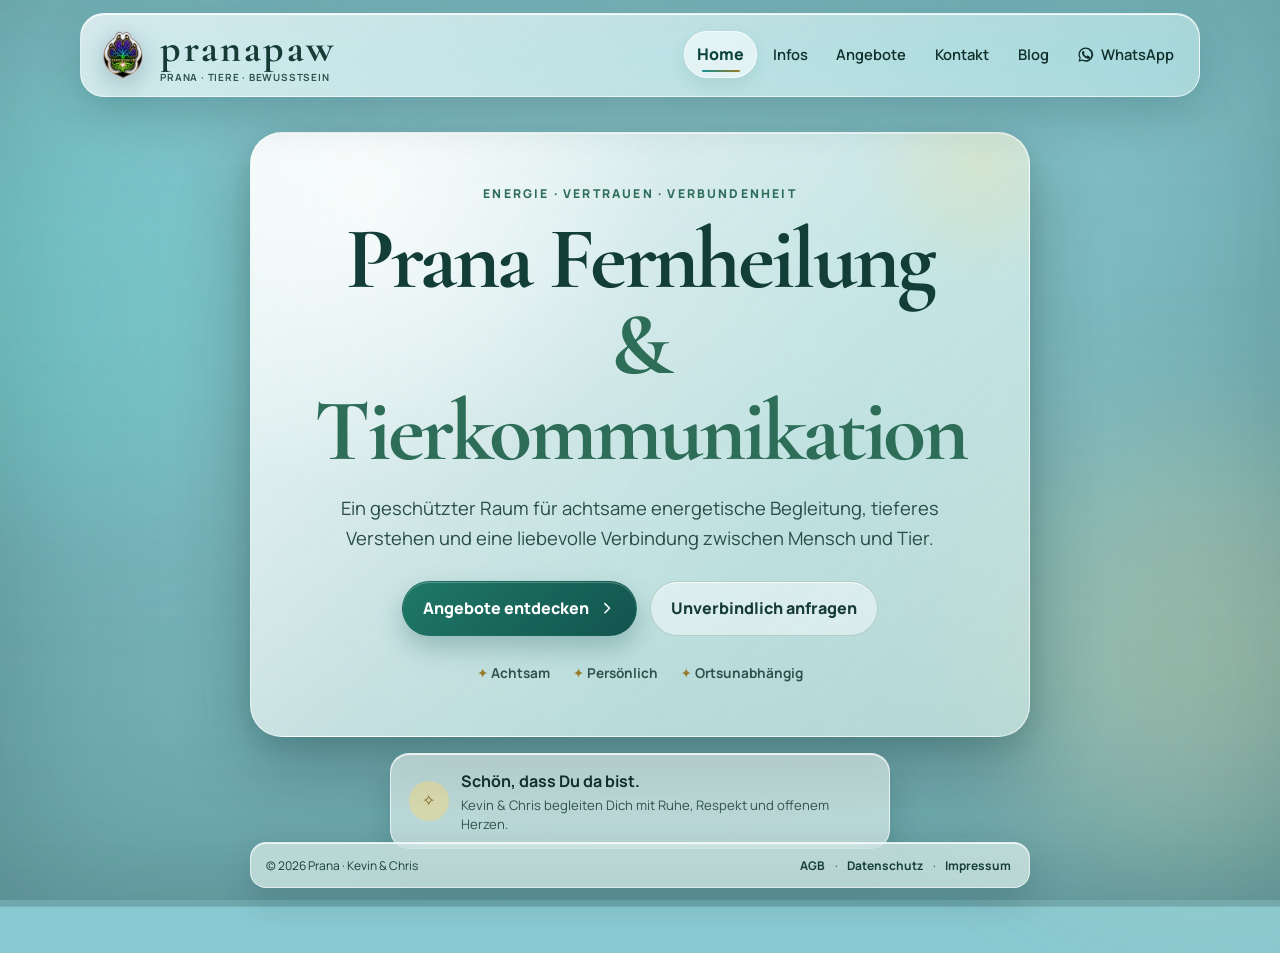
==== index.html @ f537876b "Initial commit" ====
<!doctype html>
<html lang="de">
<head>
  <meta charset="utf-8">
  <meta name="viewport" content="width=device-width, initial-scale=1, viewport-fit=cover">
  <meta name="theme-color" content="#173c35">
  <meta name="color-scheme" content="light">
  <meta name="description" content="Prana Fernheilung und Tierkommunikation – achtsame, persönliche Begleitung für Mensch und Tier. Informationen, Angebote und Kontakt auf einen Blick.">
  <meta name="keywords" content="Prana, Fernheilung, Tierkommunikation, Energiearbeit, alternative Heilmethoden, energetische Begleitung, Podcast, Meditation, Mantren, Tagesimpulse">
  <meta name="author" content="Kevin & Chris">
  <meta name="robots" content="index,follow,max-image-preview:large">
  <meta property="og:type" content="website">
  <meta property="og:locale" content="de_DE">
  <meta property="og:title" content="Prana Fernheilung & Tierkommunikation">
  <meta property="og:description" content="Achtsame energetische Begleitung für Mensch und Tier.">
  <meta property="og:image" content="hintergrundbild.png">
  <meta property="og:image:alt" content="Naturparadies mit Wasserfall, Vögeln und Haustieren">
  <meta name="twitter:card" content="summary_large_image">
  <title>pranapaw | Prana Fernheilung & Tierkommunikation</title>

  <link rel="preload" href="hintergrundbild.png" as="image" type="image/png">
  <link rel="preload" href="pranapawlogon.png" as="image" type="image/png">
  <link rel="icon" href="favicon.svg" type="image/svg+xml">
  <link rel="stylesheet" href="styles.css?v=11.1.3">
  <script type="application/ld+json">
  {
    "@context": "https://schema.org",
    "@type": "ProfessionalService",
    "name": "pranapaw",
    "description": "Achtsame energetische Begleitung und Tierkommunikation.",
    "founder": [
      {"@type": "Person", "name": "Kevin"},
      {"@type": "Person", "name": "Chris"}
    ],
    "areaServed": "DE",
    "availableLanguage": "de",
    "image": "hintergrundbild.png"
  }
  </script>
  <script type="application/ld+json">
  {
    "@context": "https://schema.org",
    "@graph": [
      {
        "@type": "BlogPosting",
        "headline": "Pranaheilung vs. Schulmedizin",
        "datePublished": "2026-07-21",
        "author": {"@type": "Person", "name": "Kevin Maus"},
        "publisher": {"@type": "Organization", "name": "pranapaw"},
        "description": "Ein verantwortungsvoller Vergleich zwischen energetischer Begleitung und Schulmedizin."
      },
      {
        "@type": "BlogPosting",
        "headline": "Die Geschichte der Lotusblüte",
        "datePublished": "2026-07-21",
        "author": {"@type": "Person", "name": "Kevin Maus"},
        "publisher": {"@type": "Organization", "name": "pranapaw"},
        "description": "Ein Tagesimpuls über Wachstum, Klarheit und die Symbolik der Lotusblüte."
      }
    ]
  }
  </script>
</head>

<body>
  <a class="skip-link" href="#main-content">Direkt zum Inhalt</a>

  <div class="site-background" aria-hidden="true"></div>
  <div class="ambient ambient--one" aria-hidden="true"></div>
  <div class="ambient ambient--two" aria-hidden="true"></div>
  <div class="page-vignette" aria-hidden="true"></div>

  <header class="site-header" id="site-header">
    <nav class="glass-nav" aria-label="Hauptnavigation">
      <a class="brand" href="#home" data-nav-target="home" aria-label="Zur Startseite von pranapaw">
        <span class="brand__mark brand__mark--logo" aria-hidden="true">
          <img src="pranapawlogon.png" alt="" width="512" height="512" decoding="async" fetchpriority="high">
        </span>
        <span class="brand__text">
          <strong>pranapaw</strong>
          <small>Prana · Tiere · Bewusstsein</small>
        </span>
      </a>

      <button class="menu-toggle" type="button" aria-label="Menü öffnen" aria-controls="primary-menu" aria-expanded="false">
        <span></span>
        <span></span>
        <span></span>
      </button>

      <div class="nav-links" id="primary-menu">
        <button class="nav-link is-active" type="button" data-section="home" aria-current="page">Home</button>
        <button class="nav-link" type="button" data-section="infos">Infos</button>
        <button class="nav-link" type="button" data-section="angebote">Angebote</button>
        <button class="nav-link" type="button" data-section="kontakt">Kontakt</button>
        <button class="nav-link" type="button" data-section="blog">Blog</button>
        <button class="nav-link nav-link--whatsapp" type="button" data-section="whatsapp">
          <svg viewBox="0 0 24 24" aria-hidden="true">
            <path d="M12 2a9.8 9.8 0 0 0-8.5 14.8L2 22l5.4-1.4A10 10 0 1 0 12 2Zm0 17.9a8 8 0 0 1-4.1-1.1l-.3-.2-3.2.9.9-3.1-.2-.3A8 8 0 1 1 12 19.9Zm4.4-6c-.2-.1-1.4-.7-1.6-.8-.2-.1-.4-.1-.6.1-.2.2-.6.8-.8.9-.1.2-.3.2-.5.1-1.4-.7-2.4-1.4-3.3-3-.2-.3 0-.5.1-.6l.4-.5c.1-.2.2-.3.3-.5.1-.2 0-.4 0-.5l-.7-1.7c-.2-.4-.4-.4-.6-.4h-.5c-.2 0-.5.1-.7.3-.2.3-1 1-1 2.4 0 1.4 1 2.8 1.2 3 .1.2 2 3.1 4.9 4.3 1.8.8 2.5.8 3.4.7.5-.1 1.4-.6 1.6-1.1.2-.6.2-1 .2-1.1-.1-.2-.2-.2-.4-.3Z"/>
          </svg>
          WhatsApp
        </button>
      </div>
    </nav>
  </header>

  <main class="stage" id="main-content" tabindex="-1">
    <section class="view is-active" id="home" data-view aria-labelledby="home-title">
      <article class="glass-card glass-card--hero">
        <p class="eyebrow">Energie · Vertrauen · Verbundenheit</p>
        <h1 id="home-title">Prana Fernheilung<br><span>& Tierkommunikation</span></h1>
        <p class="lead">
          Ein geschützter Raum für achtsame energetische Begleitung,
          tieferes Verstehen und eine liebevolle Verbindung zwischen Mensch und Tier.
        </p>
        <div class="hero-actions">
          <button class="button button--primary" type="button" data-section-link="angebote">
            Angebote entdecken
            <svg viewBox="0 0 24 24" aria-hidden="true"><path d="m9 18 6-6-6-6"/></svg>
          </button>
          <button class="button button--ghost" type="button" data-section-link="kontakt">Unverbindlich anfragen</button>
        </div>
        <div class="trust-row" aria-label="Unsere Werte">
          <span><i aria-hidden="true">✦</i> Achtsam</span>
          <span><i aria-hidden="true">✦</i> Persönlich</span>
          <span><i aria-hidden="true">✦</i> Ortsunabhängig</span>
        </div>
      </article>
<aside class="floating-note" aria-label="Willkommensgruß">
        <span class="floating-note__icon" aria-hidden="true">✧</span>
        <div>
          <strong>Schön, dass Du da bist.</strong>
          <p>Kevin & Chris begleiten Dich mit Ruhe, Respekt und offenem Herzen.</p>
        </div>
      </aside>
    </section>

    <section class="view" id="infos" data-view aria-labelledby="infos-title" hidden>
      <article class="glass-card glass-card--wide">
        <p class="eyebrow">Wissen · Erfahrung · Vertrauen</p>
        <h2 id="infos-title">Prana, Fernheilung & Tierkommunikation verständlich erklärt.</h2>
        <p class="section-intro">
          Hier findest Du die wichtigsten Grundlagen unserer Arbeit. Jeder Bereich öffnet einen eigenen
          Detailtext, damit Du Dich in Ruhe informieren kannst.
        </p>

        <div class="info-accordion" data-accordion>
          <article class="info-panel is-open">
            <button class="info-panel__trigger" type="button" aria-expanded="true">
              <span>
                <small>01</small>
                <strong>Was ist Pranaenergie?</strong>
              </span>
              <span class="info-panel__plus" aria-hidden="true">+</span>
            </button>
            <div class="info-panel__content">
              <p>
                Prana ist ein traditioneller Begriff für die feinstoffliche Lebensenergie, die in vielen
                spirituellen und energetischen Lehren als verbindende Kraft des Lebens beschrieben wird.
                Sie wird mit Vitalität, innerer Balance, Bewusstsein und Regeneration in Verbindung gebracht.
              </p>
              <p>
                In unserer Arbeit verstehen wir Prana als achtsamen Fokus auf das energetische Wohlbefinden.
                Dabei geht es nicht um Druck oder starre Vorstellungen, sondern um Wahrnehmung, Ausgleich,
                Ruhe und die Stärkung eigener Ressourcen.
              </p>
            </div>
          </article>

          <article class="info-panel">
            <button class="info-panel__trigger" type="button" aria-expanded="false">
              <span>
                <small>02</small>
                <strong>Wie funktioniert Fernheilung?</strong>
              </span>
              <span class="info-panel__plus" aria-hidden="true">+</span>
            </button>
            <div class="info-panel__content" hidden>
              <p>
                Fernheilung beschreibt eine energetische Begleitung, bei der kein gemeinsamer Ort nötig ist.
                Nach einem Vorgespräch richten wir die Aufmerksamkeit auf das vereinbarte Anliegen und arbeiten
                mit Intention, Wahrnehmung, Visualisierung und energetischen Impulsen.
              </p>
              <p>
                Der Ablauf ist ruhig und transparent: Anliegen klären, Termin vereinbaren, energetische Sitzung
                durchführen und anschließend Rückmeldung geben. Die Erfahrung ist individuell und kann als
                entspannend, klärend oder stärkend wahrgenommen werden.
              </p>
            </div>
          </article>

          <article class="info-panel">
            <button class="info-panel__trigger" type="button" aria-expanded="false">
              <span>
                <small>03</small>
                <strong>Was versteht man unter Tierkommunikation?</strong>
              </span>
              <span class="info-panel__plus" aria-hidden="true">+</span>
            </button>
            <div class="info-panel__content" hidden>
              <p>
                Tierkommunikation ist ein intuitiver, achtsamer Zugang zur Wahrnehmung eines Tieres. Im Mittelpunkt
                stehen mögliche Gefühle, Bedürfnisse, Bilder, Stimmungen oder Botschaften, die in einem konzentrierten
                inneren Dialog empfangen und anschließend verständlich zusammengefasst werden.
              </p>
              <p>
                Sie kann dabei helfen, Situationen aus einer neuen Perspektive zu betrachten, ersetzt jedoch niemals
                tierärztliche Diagnostik, Training oder verhaltensmedizinische Unterstützung.
              </p>
            </div>
          </article>

          <article class="info-panel">
            <button class="info-panel__trigger" type="button" aria-expanded="false">
              <span>
                <small>04</small>
                <strong>Wer ist Kevin & Chris?</strong>
              </span>
              <span class="info-panel__plus" aria-hidden="true">+</span>
            </button>
            <div class="info-panel__content info-panel__content--portrait" hidden>

              <figure class="couple-portrait couple-portrait--info">
                <div class="couple-portrait__energy" aria-hidden="true"></div>
                <img
                  src="kevin-chris-pranapaw.png"
                  alt="Kevin und Chris, das Team hinter pranapaw"
                  width="724"
                  height="543"
                  loading="lazy"
                  decoding="async"
                >
                <figcaption>
                  <strong>Kevin &amp; Chris</strong>
                  <span>Gemeinsam hinter pranapaw.</span>
                </figcaption>
              </figure>
              <div class="info-panel__bio">
              <p>
                Kevin und Chris verbinden ihre Erfahrungen in energetischer Arbeit, intuitiver Wahrnehmung,
                Tierkommunikation und persönlicher Begleitung. Im Vordergrund stehen Respekt, Ehrlichkeit,
                Achtsamkeit und ein verantwortungsvoller Umgang mit sensiblen Themen.
              </p>
              <p>
                Jede Begleitung wird individuell abgestimmt. Wir hören zu, stellen klare Fragen und schaffen einen
                ruhigen Rahmen, in dem Mensch und Tier gleichermaßen gesehen werden.
              </p>
              </div>
            </div>
          </article>
        </div>

        <div class="notice">
          <strong>Wichtiger Hinweis:</strong>
          Unsere Leistungen ersetzen keine ärztliche, tierärztliche, psychotherapeutische oder heilpraktische Diagnose und Behandlung.
        </div>
      </article>
    </section>

    <section class="view" id="angebote" data-view aria-labelledby="angebote-title" hidden>
      <article class="glass-card glass-card--wide">
        <p class="eyebrow">Unsere Angebote</p>
        <h2 id="angebote-title">Energetische Begleitung, abgestimmt auf Dich und Dein Tier.</h2>
        <p class="section-intro">
          Unsere Leistungen können einzeln oder individuell kombiniert werden. Umfang und Ablauf stimmen wir
          vorab persönlich mit Dir ab.
        </p>

        <div class="services-grid">
          <article class="service-card service-card--large">
            <div class="service-card__symbol" aria-hidden="true">✦</div>
            <div>
              <span class="tag">Prana</span>
              <h3>Prana Fernheilung</h3>
              <p>Energetische Unterstützung für Ausgleich, Schutz, Reinigung und Orientierung.</p>
              <ul>
                <li>Schutzschild</li>
                <li>Chakrenausgleich</li>
                <li>Auraausgleich</li>
                <li>Clearing</li>
                <li>Universelle Beratung</li>
              </ul>
            </div>
            <button type="button" class="text-link" data-section-link="kontakt">Individuell anfragen <span>→</span></button>
          </article>

          <article class="service-card">
            <div class="service-card__symbol" aria-hidden="true">◇</div>
            <div>
              <span class="tag">Tier & Seele</span>
              <h3>Tierkommunikation & Channeln</h3>
              <p>Intuitive Wahrnehmung von Stimmungen, Bedürfnissen, Botschaften und energetischen Zusammenhängen.</p>
            </div>
            <button type="button" class="text-link" data-section-link="kontakt">Gespräch anfragen <span>→</span></button>
          </article>

          <article class="service-card">
            <div class="service-card__symbol" aria-hidden="true">☼</div>
            <div>
              <span class="tag">Einweihungen</span>
              <h3>Energie-Einweihungen</h3>
              <p>Individuell begleitete Einweihungen und vertiefende Energiearbeit.</p>
              <ul>
                <li>Reiki</li>
                <li>Prana</li>
                <li>Living Water</li>
                <li>weitere Systeme nach Absprache</li>
              </ul>
            </div>
            <button type="button" class="text-link" data-section-link="kontakt">Mehr erfahren <span>→</span></button>
          </article>

          <article class="service-card">
            <div class="service-card__symbol" aria-hidden="true">◌</div>
            <div>
              <span class="tag">Individuell</span>
              <h3>Kundenangepasste Meditationen</h3>
              <p>Persönlich entwickelte Meditationen für ein bestimmtes Thema, Ziel oder einen Lebensabschnitt.</p>
            </div>
            <button type="button" class="text-link" data-section-link="kontakt">Meditation anfragen <span>→</span></button>
          </article>

          <article class="service-card">
            <div class="service-card__symbol" aria-hidden="true">☾</div>
            <div>
              <span class="tag">Innere Reisen</span>
              <h3>Traumreisen</h3>
              <p>Geführte imaginative Reisen für Entspannung, innere Bilder, Ressourcen und neue Perspektiven.</p>
            </div>
            <button type="button" class="text-link" data-section-link="kontakt">Traumreise anfragen <span>→</span></button>
          </article>

          <article class="service-card">
            <div class="service-card__symbol" aria-hidden="true">ॐ</div>
            <div>
              <span class="tag">Klang & Fokus</span>
              <h3>Mantren</h3>
              <p>Persönlich abgestimmte Mantren für Konzentration, Ausrichtung, Ruhe und tägliche Praxis.</p>
            </div>
            <button type="button" class="text-link" data-section-link="kontakt">Mantra anfragen <span>→</span></button>
          </article>
        </div>
      </article>
    </section>

    <section class="view" id="kontakt" data-view aria-labelledby="kontakt-title" hidden>
      <article class="glass-card glass-card--contact">
        <div class="contact-copy">
          <p class="eyebrow">Persönlich für Dich da</p>
          <h2 id="kontakt-title">Erzähl uns, was Dich bewegt.</h2>
          <p>
            Sende uns eine unverbindliche Nachricht. Wir melden uns persönlich und besprechen in Ruhe,
            welcher nächste Schritt passend sein könnte.
          </p>
          <div class="contact-facts">
            <span><strong>Antwortzeit</strong> meist innerhalb von 48 Stunden</span>
            <span><strong>Begleitung</strong> ortsunabhängig im deutschsprachigen Raum</span>
          </div>
        </div>

        <form class="contact-form" id="contact-form" novalidate>
          <div class="field-row">
            <label class="field">
              <span>Name</span>
              <input type="text" name="name" autocomplete="name" minlength="2" required>
              <small>Bitte gib Deinen Namen ein.</small>
            </label>
            <label class="field">
              <span>E-Mail</span>
              <input type="email" name="email" autocomplete="email" required>
              <small>Bitte gib eine gültige E-Mail-Adresse ein.</small>
            </label>
          </div>

          <label class="field">
            <span>Worum geht es?</span>
            <select name="topic" required>
              <option value="">Bitte auswählen</option>
              <option>Prana Fernheilung</option>
              <option>Tierkommunikation</option>
              <option>Kombinierte Begleitung</option>
              <option>Allgemeine Frage</option>
            </select>
            <small>Bitte wähle ein Thema aus.</small>
          </label>

          <label class="field">
            <span>Deine Nachricht</span>
            <textarea name="message" rows="5" minlength="10" required></textarea>
            <small>Bitte schreibe mindestens 10 Zeichen.</small>
          </label>

          <label class="consent">
            <input type="checkbox" name="privacy" required>
            <span>Ich habe die <a href="#datenschutz" data-legal="datenschutz">Datenschutzhinweise</a> gelesen und stimme der Verarbeitung meiner Angaben zur Kontaktaufnahme zu.</span>
          </label>

          <button class="button button--primary button--full" type="submit">Nachricht vorbereiten</button>
          <p class="form-status" id="form-status" role="status" aria-live="polite"></p>
        </form>
      </article>
    </section>


    <section class="view" id="blog" data-view aria-labelledby="blog-title" hidden>
      <article class="glass-card glass-card--wide blog-shell">
        
        <!-- 1. HERO-BEREICH -->
        <div class="blog-hero">
          <div class="blog-hero__content">
            <span class="eyebrow eyebrow--hero">pranapaw Blog</span>
            <h2 id="blog-title" class="blog-hero__title">Impulse & Wissen für Mensch, Tier und Seele</h2>
            <p class="section-intro blog-hero__intro">
              Entdecke zeitlose Gedanken, Meditationen und fachliche Begleitung rund um feinstoffliche Energiearbeit, Tierkommunikation und einen bewussten Lebensweg.
            </p>
            <div class="trust-row trust-row--blog" aria-label="Unsere Formate">
              <span>🌿 Impulse</span>
              <span>🎙️ Podcasts</span>
              <span>🙏 Stille</span>
              <span>📖 Weisheiten</span>
            </div>
          </div>
        </div>

        <!-- 2. IMPULS DES TAGES (INTERAKTIV) -->
        <section class="blog-section blog-section--impuls" aria-labelledby="impuls-heading">
          <h3 id="impuls-heading" class="blog-section__title">🌿 Impuls des Tages</h3>
          <div class="blog-tabs" role="tablist" aria-label="Tagesimpulse">
            <button class="tab-trigger is-active" role="tab" aria-selected="true" aria-controls="panel-impuls" id="tab-impuls">🌿 Tagesimpuls</button>
            <button class="tab-trigger" role="tab" aria-selected="false" aria-controls="panel-zitat" id="tab-zitat">❤️ Zitat</button>
            <button class="tab-trigger" role="tab" aria-selected="false" aria-controls="panel-meditation" id="tab-meditation">🙏 Meditation</button>
            <button class="tab-trigger" role="tab" aria-selected="false" aria-controls="panel-gedanke" id="tab-gedanke">📖 Gedanke</button>
          </div>
          
          <div class="blog-tab-content">
            <div class="tab-panel is-active" id="panel-impuls" role="tabpanel" aria-labelledby="tab-impuls">
              <div class="lotus-visual" aria-hidden="true">❀</div>
              <h4>Die Sprache des Herzens</h4>
              <p>Tiere kommunizieren über Frequenzen und Gefühle. Wenn wir uns bewusst in Dankbarkeit ausrichten, weitet sich unser Herz-Chakra und schenkt dem Tier ein Gefühl von tiefer Ruhe und Geborgenheit.</p>
              <button class="text-link" type="button" data-blog-open="tagesimpuls-herzsprache">Impuls vollständig lesen <span>→</span></button>
            </div>
            <div class="tab-panel" id="panel-zitat" role="tabpanel" aria-labelledby="tab-zitat" hidden>
              <div class="quote-visual" aria-hidden="true">“</div>
              <h4>Zitat des Tages: Im Hier & Jetzt</h4>
              <blockquote class="blog-blockquote">
                "Tiere leben in einer ständigen, lautlosen Dankbarkeit für den gegenwärtigen Moment. Von ihnen können wir lernen, was es wirklich bedeutet, im Hier und Jetzt zu sein."
              </blockquote>
              <p class="quote-comment">Ein Hund freut sich über das Einfache: deine Nähe, ein kurzes Aufmerksam-Sein. Sie sind unsere geduldigsten Lehrmeister der Achtsamkeit.</p>
              <button class="text-link" type="button" data-blog-open="zitat-lehrer">Gedanken zum Zitat lesen <span>→</span></button>
            </div>
            <div class="tab-panel" id="panel-meditation" role="tabpanel" aria-labelledby="tab-meditation" hidden>
              <div class="meditation-visual" aria-hidden="true">🧘</div>
              <h4>Herz-Übung: Die goldene Herzbrücke</h4>
              <p>Setze dich ruhig hin, lege eine Hand auf dein Tier und visualisiere ein goldenes Band des Dankes, das eure Herzen verbindet. Eine 3-Minuten-Übung für energetische Kohärenz.</p>
              <button class="text-link" type="button" data-blog-open="meditation-herzbruecke">Übungsanleitung öffnen <span>→</span></button>
            </div>
            <div class="tab-panel" id="panel-gedanke" role="tabpanel" aria-labelledby="tab-gedanke" hidden>
              <div class="thought-visual" aria-hidden="true">🍃</div>
              <h4>Persönlicher Gedanke: Kleine Alltags-Wunder</h4>
              <p>Das Schnurren einer Katze auf deiner Brust oder das sanfte Anschmiegen deines Hundes – die wahren Wunder sind oft winzig, aber tragen uns durch stürmische Zeiten. Was war dein Moment heute?</p>
              <button class="text-link" type="button" data-blog-open="gedanke-schnurren">Gedanken lesen <span>→</span></button>
            </div>
          </div>
        </section>

        <!-- 3. NEUESTE PODCASTFOLGE -->
        <section class="blog-section" aria-labelledby="podcast-heading">
          <h3 id="podcast-heading" class="blog-section__title">🎙️ Neueste Podcastfolge</h3>
          <article class="blog-card blog-card--podcast-featured">
            <div class="blog-card__meta">
              <span class="tag tag--podcast">Folge 3 · Podcast</span>
              <time datetime="2026-07-21">21. Juli 2026</time>
            </div>
            <h3>Dankbarkeit als heilsame Frequenz für Tiere</h3>
            <p>
              Warum Dankbarkeit ein machtvolles Werkzeug für deine energetische Gesundheit ist, wie sie dein Energiefeld beeinflusst und wie du sie gemeinsam mit deinen Tieren kultivieren kannst.
            </p>
            <audio class="podcast-player" controls preload="metadata">
              <source src="podcast-dankbarkeit.mp3" type="audio/mpeg">
              Dein Browser unterstützt die Audiowiedergabe nicht.
            </audio>
            <div class="blog-card__footer">
              <span>Podcast · ca. 7 Minuten</span>
              <button class="text-link" type="button" data-blog-open="dankbarkeit">Begleittext lesen <span>→</span></button>
            </div>
          </article>
        </section>

        <!-- 4. NEUESTER HAUPTARTIKEL -->
        <section class="blog-section" aria-labelledby="article-heading">
          <h3 id="article-heading" class="blog-section__title">📖 Neuester Hauptartikel</h3>
          <article class="blog-card blog-card--featured-article">
            <div class="blog-card__meta">
              <span class="tag tag--article">Hauptartikel · Fachbeitrag</span>
              <time datetime="2026-07-21">21. Juli 2026</time>
            </div>
            <h3>Aspirin, Hausmittel oder Heilpflanzen? Auf der Suche nach der goldenen Mitte</h3>
            <p>
              Die langjährigen Begleiter wie Ibuprofen und Co. bringen Beipackzettel voller Risiken mit sich. Auf der anderen Seite lockt die Naturheilkunde. Wie finden wir die goldene Mitte im Dschungel der Ratschläge?
            </p>
            <div class="blog-card__footer">
              <span>Evergreen Content · 4 Min. Lesezeit</span>
              <button class="text-link" type="button" data-blog-open="goldene-mitte">Fachartikel vollständig lesen <span>→</span></button>
            </div>
          </article>
        </section>

        <!-- 5. THEMENÜBERSICHT -->
        <section class="blog-section" aria-labelledby="topics-heading">
          <h3 id="topics-heading" class="blog-section__title">🔍 Themenübersicht</h3>
          <p class="blog-section__intro">Stöbere gezielt in unseren verschiedenen inhaltlichen Themenschwerpunkten.</p>
          <div class="topic-grid">
            <button class="topic-pill" type="button" data-blog-open="topic-prana">
              <span class="topic-pill__icon">✨</span>
              <strong>Pranaheilung</strong>
              <small>Energiearbeit & Begleitung</small>
            </button>
            <button class="topic-pill" type="button" data-blog-open="topic-tier">
              <span class="topic-pill__icon">🐾</span>
              <strong>Tierkommunikation</strong>
              <small>Verbindung & Empathie</small>
            </button>
            <button class="topic-pill" type="button" data-blog-open="topic-glaube">
              <span class="topic-pill__icon">❤️</span>
              <strong>Glaube & Vertrauen</strong>
              <small>Spiritualität & Weg</small>
            </button>
            <button class="topic-pill" type="button" data-blog-open="topic-natur">
              <span class="topic-pill__icon">🍃</span>
              <strong>Natur & Rhythmen</strong>
              <small>Klarheit & Naturkraft</small>
            </button>
            <button class="topic-pill" type="button" data-blog-open="topic-meditation">
              <span class="topic-pill__icon">🧘</span>
              <strong>Meditation & Stille</strong>
              <small>Achtsamkeit & Ruhe</small>
            </button>
          </div>
        </section>

        <!-- 6. BELIEBTESTE BEITRÄGE -->
        <section class="blog-section" aria-labelledby="popular-heading">
          <h3 id="popular-heading" class="blog-section__title">❤️ Beliebteste Beiträge</h3>
          <div class="blog-grid blog-grid--popular">
            <article class="blog-card">
              <div class="blog-card__meta">
                <span class="tag">Tierkommunikation</span>
                <span class="read-time">4 Min. Lesezeit</span>
              </div>
              <h4>Tierkommunikation einfach erklärt</h4>
              <p>Wie Tiere über Gefühle und Bilder kommunizieren und wie wir lernen können, diese feinen Botschaften achtsam zu empfangen.</p>
              <button class="text-link" type="button" data-blog-open="tierkommunikation-erklaert">Artikel lesen <span>→</span></button>
            </article>

            <article class="blog-card">
              <div class="blog-card__meta">
                <span class="tag">Lebensweg</span>
                <span class="read-time">5 Min. Lesezeit</span>
              </div>
              <h4>Liebe als Weg des Lebens — Mit Ängsten umgehen</h4>
              <p>Wie Liebe uns hilft, Ängste im Alltag und in Krisen anzunehmen und sie sanft in Zuversicht und Vertrauen zu wandeln.</p>
              <button class="text-link" type="button" data-blog-open="liebe-lebensweg">Artikel lesen <span>→</span></button>
            </article>

            <article class="blog-card">
              <div class="blog-card__meta">
                <span class="tag">Praxis</span>
                <span class="read-time">3 Min. Lesezeit</span>
              </div>
              <h4>Erdungsübungen für Mensch und Tier</h4>
              <p>Praktische Übungen, um die energetische Erdung im Alltag zu stärken und gemeinsam mit deinem Tier Ruhe zu finden.</p>
              <button class="text-link" type="button" data-blog-open="erdung">Artikel lesen <span>→</span></button>
            </article>
          </div>
        </section>

        <!-- 7. MEDITATIONSBIBLIOTHEK -->
        <section class="blog-section" aria-labelledby="meditation-heading">
          <h3 id="meditation-heading" class="blog-section__title">🧘 Meditationsbibliothek</h3>
          <p class="blog-section__intro">Kleine geführte Übungen und Stillephasen für deinen energetischen Ausgleich im Alltag.</p>
          <div class="coming-soon-box">
            <span class="coming-soon-badge">Coming Soon!</span>
            <p>Freue dich auf eine Auswahl geführter Atem- und Herzmeditationen für Mensch und Tier, die in Kürze hier zum direkten Anhören bereitstehen.</p>
          </div>
          <!-- Global mini player for library -->
          <div class="meditation-player-bar" style="display: none;">
            <span class="player-bar__title">Wiedergabe...</span>
            <audio class="player-bar__audio" controls></audio>
          </div>
        </section>

        <!-- 8. PODCAST-ARCHIV -->
        <section class="blog-section" aria-labelledby="archive-heading">
          <h3 id="archive-heading" class="blog-section__title">📻 Podcast-Archiv</h3>
          <div class="podcast-archive-grid">
            <div class="archive-card">
              <div class="archive-card__meta">Folge 4</div>
              <h4>Auf der Suche nach der goldenen Mitte</h4>
              <p>Über die Balance zwischen allopathischen Medikamenten, Phytotherapie und der Weisheit von Hausmitteln im Alltag.</p>
              <button class="text-link" type="button" data-blog-open="goldene-mitte">Folge & Begleittext öffnen <span>→</span></button>
            </div>
            <div class="archive-card">
              <div class="archive-card__meta">Folge 2</div>
              <h4>Ursache und Wirkung — Die universellen Gesetze</h4>
              <p>Wie energetische Ursachen unser körperliches und emotionales Befinden beeinflussen und wie wir darauf einwirken können.</p>
              <button class="text-link" type="button" data-blog-open="podcast-ursache">Folge & Begleittext öffnen <span>→</span></button>
            </div>
            <div class="archive-card">
              <div class="archive-card__meta">Folge 1</div>
              <h4>Echte Heilenergie oder nur der Placeboeffekt?</h4>
              <p>Ein ehrlicher und tiefer Blick auf das Zusammenspiel von Geist, Glauben und messbarer energetischer Wirkung.</p>
              <button class="text-link" type="button" data-blog-open="podcast-placebo">Folge & Begleittext öffnen <span>→</span></button>
            </div>
          </div>
        </section>

        <!-- 9. NEWSLETTER -->
        <section class="blog-section blog-section--newsletter" aria-labelledby="newsletter-heading">
          <div class="newsletter-card">
            <div class="newsletter-card__content">
              <h3 id="newsletter-heading">💌 Keine neuen Impulse verpassen</h3>
              <p>Abonniere unseren kostenfreien Newsletter und erhalte regelmäßig inspirierende Tagesimpulse, Podcast-Ankündigungen und exklusive Gedanken direkt in dein Postfach.</p>
              <form class="newsletter-form" id="newsletter-blog-form">
                <div class="form-group-row">
                  <input type="text" placeholder="Dein Vorname" aria-label="Vorname" required>
                  <input type="email" placeholder="Deine E-Mail-Adresse" aria-label="E-Mail-Adresse" required>
                </div>
                <div class="form-privacy">
                  <input type="checkbox" id="newsletter-blog-check" required>
                  <label for="newsletter-blog-check">Ich stimme zu, dass pranapaw mir E-Mails sendet. Abmeldung ist jederzeit möglich. <a href="#datenschutz" onclick="event.preventDefault(); document.getElementById('legal-dialog').querySelector('#legal-title').textContent = 'Datenschutzerklärung'; document.getElementById('legal-dialog').querySelector('#legal-content').innerHTML = 'Hier stünde die Datenschutzerklärung...'; if (typeof document.getElementById('legal-dialog').showModal === 'function') { document.getElementById('legal-dialog').showModal(); } else { document.getElementById('legal-dialog').setAttribute('open', ''); }">Datenschutzerklärung</a>.</label>
                </div>
                <button class="button button--primary" type="submit">Jetzt kostenfrei abonnieren</button>
              </form>
            </div>
          </div>
        </section>

        <!-- 10. SOCIAL-MEDIA-LINKS -->
        <section class="blog-section" aria-labelledby="social-heading">
          <div class="blog-heading blog-heading--social-footer">
            <h4 class="social-footer-title" id="social-heading">Folge uns auf Social Media:</h4>
            <div class="social-publish" aria-label="pranapaw auf Social Media">
              <svg class="svg-defs" aria-hidden="true" style="position: absolute; width: 0; height: 0; overflow: hidden;">
                <defs>
                  <linearGradient id="facebook3d" x1="0%" y1="0%" x2="100%" y2="100%">
                    <stop offset="0%" stop-color="#18acfe" />
                    <stop offset="100%" stop-color="#1877f2" />
                  </linearGradient>
                  <linearGradient id="instagram3d" x1="0%" y1="0%" x2="100%" y2="100%">
                    <stop offset="0%" stop-color="#ffd600" />
                    <stop offset="50%" stop-color="#ff0169" />
                    <stop offset="100%" stop-color="#7a2bdb" />
                  </linearGradient>
                  <linearGradient id="tiktok3d" x1="0%" y1="0%" x2="100%" y2="100%">
                    <stop offset="0%" stop-color="#333333" />
                    <stop offset="100%" stop-color="#010101" />
                  </linearGradient>
                  <linearGradient id="youtube3d" x1="0%" y1="0%" x2="100%" y2="100%">
                    <stop offset="0%" stop-color="#ff4a4a" />
                    <stop offset="100%" stop-color="#ff0000" />
                  </linearGradient>
                </defs>
              </svg>
              <a class="social-icon social-icon--facebook" href="https://www.facebook.com/" target="_blank" rel="noopener noreferrer" aria-label="pranapaw auf Facebook">
                <span class="social-icon__glow" aria-hidden="true"></span>
                <svg viewBox="0 0 64 64" aria-hidden="true"><rect x="7" y="7" width="50" height="50" rx="15" fill="url(#facebook3d)"/><path d="M36.8 53V34.5h6.3l.9-7.2h-7.2v-4.6c0-2.1.6-3.5 3.6-3.5h3.8v-6.4c-.7-.1-2.9-.3-5.6-.3-5.5 0-9.3 3.4-9.3 9.6v5.2H23v7.2h6.3V53h7.5Z" fill="#fff"/></svg>
              </a>
              <a class="social-icon social-icon--instagram" href="https://www.instagram.com/" target="_blank" rel="noopener noreferrer" aria-label="pranapaw auf Instagram">
                <span class="social-icon__glow" aria-hidden="true"></span>
                <svg viewBox="0 0 64 64" aria-hidden="true"><rect x="7" y="7" width="50" height="50" rx="16" fill="url(#instagram3d)"/><rect x="18" y="18" width="28" height="28" rx="9" fill="none" stroke="#fff" stroke-width="4"/><circle cx="32" cy="32" r="7" fill="none" stroke="#fff" stroke-width="4"/><circle cx="42.5" cy="21.5" r="2.6" fill="#fff"/></svg>
              </a>
              <a class="social-icon social-icon--tiktok" href="https://www.tiktok.com/" target="_blank" rel="noopener noreferrer" aria-label="pranapaw auf TikTok">
                <span class="social-icon__glow" aria-hidden="true"></span>
                <svg viewBox="0 0 64 64" aria-hidden="true"><rect x="7" y="7" width="50" height="50" rx="15" fill="url(#tiktok3d)"/><path d="M37.5 17.2c1.2 5.2 4.2 8.3 9.4 9.1v7.2c-3.4.1-6.4-.9-9.2-2.9v12.7c0 7.8-8.5 12.5-15 8.5-7-4.3-5.7-15.1 2.1-18 1.8-.7 3.7-.8 5.6-.4v7.4c-3.8-1.2-6.7 1.6-5.8 4.4.7 2.2 3.4 3.1 5.2 1.7 1-.8 1.4-1.8 1.4-3.2V17.2h6.3Z" fill="#25f4ee" transform="translate(-2 1)"/><path d="M39.5 16.2c1.2 5.2 4.2 8.3 9.4 9.1v7.2c-3.4.1-6.4-.9-9.2-2.9v12.7c0 7.8-8.5 12.5-15 8.5-7-4.3-5.7-15.1 2.1-18 1.8-.7 3.7-.8 5.6-.4v7.4c-3.8-1.2-6.7 1.6-5.8 4.4.7 2.2 3.4 3.1 5.2 1.7 1-.8 1.4-1.8 1.4-3.2V16.2h6.3Z" fill="#fe2c55" transform="translate(2 -1)"/><path d="M38.5 16.7c1.2 5.2 4.2 8.3 9.4 9.1v7.2c-3.4.1-6.4-.9-9.2-2.9v12.7c0 7.8-8.5 12.5-15 8.5-7-4.3-5.7-15.1 2.1-18 1.8-.7 3.7-.8 5.6-.4v7.4c-3.8-1.2-6.7 1.6-5.8 4.4.7 2.2 3.4 3.1 5.2 1.7 1-.8 1.4-1.8 1.4-3.2V16.7h6.3Z" fill="#fff"/></svg>
              </a>
              <a class="social-icon social-icon--youtube" href="https://www.youtube.com/" target="_blank" rel="noopener noreferrer" aria-label="pranapaw auf YouTube">
                <span class="social-icon__glow" aria-hidden="true"></span>
                <svg viewBox="0 0 64 64" aria-hidden="true"><rect x="6" y="14" width="52" height="36" rx="12" fill="url(#youtube3d)"/><path d="M27 23.5 43 32 27 40.5v-17Z" fill="#fff"/></svg>
              </a>
            </div>
          </div>
        </section>

      </article>
    </section>

    <section class="view" id="whatsapp" data-view aria-labelledby="whatsapp-title" hidden>
      <article class="glass-card glass-card--split">
        <div>
          <p class="eyebrow">Direkter Kontakt</p>
          <h2 id="whatsapp-title">Schreib uns über WhatsApp.</h2>
          <p class="section-intro">
            Für eine kurze Anfrage kannst Du uns bequem eine Nachricht senden.
            Persönliche oder sensible Details besprechen wir anschließend in einem geschützten Rahmen.
          </p>
          <a class="button button--whatsapp" href="https://wa.me/4915117278244?text=Hallo%20Kevin%20und%20Chris%2C%20ich%20interessiere%20mich%20f%C3%BCr%20eure%20Begleitung." target="_blank" rel="noopener noreferrer">
            <svg viewBox="0 0 24 24" aria-hidden="true"><path d="M12 2a9.8 9.8 0 0 0-8.5 14.8L2 22l5.4-1.4A10 10 0 1 0 12 2Zm0 17.9a8 8 0 0 1-4.1-1.1l-.3-.2-3.2.9.9-3.1-.2-.3A8 8 0 1 1 12 19.9Zm4.4-6c-.2-.1-1.4-.7-1.6-.8-.2-.1-.4-.1-.6.1-.2.2-.6.8-.8.9-.1.2-.3.2-.5.1-1.4-.7-2.4-1.4-3.3-3-.2-.3 0-.5.1-.6l.4-.5c.1-.2.2-.3.3-.5.1-.2 0-.4 0-.5l-.7-1.7c-.2-.4-.4-.4-.6-.4h-.5c-.2 0-.5.1-.7.3-.2.3-1 1-1 2.4 0 1.4 1 2.8 1.2 3 .1.2 2 3.1 4.9 4.3 1.8.8 2.5.8 3.4.7.5-.1 1.4-.6 1.6-1.1.2-.6.2-1 .2-1.1-.1-.2-.2-.2-.4-.3Z"/></svg>
            WhatsApp öffnen
          </a>
          <p class="microcopy">WhatsApp: 0151 17278244 · Deutschland</p>
        </div>
        <div class="energy-orb" aria-hidden="true">
          <div class="energy-orb__core">♥</div>
          <span class="orbit orbit--one"></span>
          <span class="orbit orbit--two"></span>
          <span class="orbit orbit--three"></span>
        </div>
      </article>
    </section>
  </main>

  <footer class="site-footer">
    <p>© <span id="year"></span> Prana · Kevin & Chris</p>
    <nav aria-label="Rechtliche Navigation">
      <button type="button" data-legal="agb">AGB</button>
      <span aria-hidden="true">·</span>
      <button type="button" data-legal="datenschutz">Datenschutz</button>
      <span aria-hidden="true">·</span>
      <button type="button" data-legal="impressum">Impressum</button>
    </nav>
  </footer>


  <dialog class="legal-dialog" id="blog-dialog" aria-labelledby="blog-dialog-title">
    <div class="legal-dialog__surface">
      <button class="dialog-close dialog-close--blog" type="button" aria-label="Blogbeitrag schließen">×</button>
      <p class="eyebrow">pranapaw Blog</p>
      <h2 id="blog-dialog-title"></h2>
      <div id="blog-dialog-content"></div>
    </div>
  </dialog>

  <dialog class="legal-dialog" id="legal-dialog" aria-labelledby="legal-title">
    <div class="legal-dialog__surface">
      <button class="dialog-close" type="button" aria-label="Dialog schließen">×</button>
      <p class="eyebrow">Rechtliches</p>
      <h2 id="legal-title"></h2>
      <div id="legal-content"></div>
    </div>
  </dialog>

  <noscript>
    <div class="noscript">Bitte aktiviere JavaScript, damit die Navigation und Inhaltswechsel funktionieren.</div>
  </noscript>

  <script src="script.js?v=11.1.3" defer></script>
</body>
</html>
---- styles.css ----
@import url("https://fonts.googleapis.com/css2?family=Cormorant+Garamond:wght@600;700&family=Manrope:wght@400;500;600;700&display=swap");

:root {
  --ink: #102f2b;
  --ink-soft: #31534c;
  --cream: #fffdf6;
  --gold: #dcc67d;
  --gold-deep: #9a7b2c;
  --aqua: #63d9d1;
  --aqua-deep: #168e91;
  --forest: #173c35;
  --forest-bright: #2e6d58;
  --glass: rgba(246, 255, 249, 0.67);
  --glass-strong: rgba(255, 255, 255, 0.78);
  --glass-border: rgba(255, 255, 255, 0.62);
  --shadow: 0 28px 70px rgba(8, 35, 33, 0.28), 0 8px 24px rgba(10, 62, 56, 0.14);
  --radius-xl: 2rem;
  --radius-lg: 1.35rem;
  --header-height: 5.25rem;
  --ease: cubic-bezier(.2, .8, .2, 1);
}

*,
*::before,
*::after {
  box-sizing: border-box;
}

html {
  min-width: 320px;
  scroll-behavior: smooth;
}

body {
  min-height: 100svh;
  margin: 0;
  overflow-x: hidden;
  color: var(--ink);
  background: #89c9d1;
  font-family: "Manrope", system-ui, -apple-system, BlinkMacSystemFont, "Segoe UI", sans-serif;
  line-height: 1.6;
  -webkit-font-smoothing: antialiased;
  text-rendering: optimizeLegibility;
}

button,
input,
select,
textarea {
  font: inherit;
}

button,
a {
  -webkit-tap-highlight-color: transparent;
}

button {
  color: inherit;
}

a {
  color: inherit;
}

::selection {
  color: #fff;
  background: var(--forest-bright);
}

.site-background {
  position: fixed;
  inset: 0;
  z-index: -5;
  background-image: url("hintergrundbild.png");
  background-position: center;
  background-size: cover;
  transform: scale(1.015);
}

.site-background::after {
  position: absolute;
  inset: 0;
  content: "";
  background:
    linear-gradient(180deg, rgba(21, 66, 72, 0.06), rgba(9, 42, 38, 0.2)),
    radial-gradient(circle at 50% 40%, rgba(255, 255, 255, 0.12), transparent 58%);
}

.page-vignette {
  position: fixed;
  inset: 0;
  z-index: -3;
  pointer-events: none;
  box-shadow: inset 0 0 160px rgba(5, 36, 35, 0.24);
}

.ambient {
  position: fixed;
  z-index: -2;
  width: 26rem;
  aspect-ratio: 1;
  border-radius: 50%;
  opacity: 0.25;
  filter: blur(80px);
  pointer-events: none;
  animation: ambient-float 12s var(--ease) infinite alternate;
}

.ambient--one {
  top: 10%;
  left: -9rem;
  background: #6ce6df;
}

.ambient--two {
  right: -8rem;
  bottom: 5%;
  background: #f8d990;
  animation-delay: -5s;
}

.skip-link {
  position: fixed;
  top: 0.5rem;
  left: 0.5rem;
  z-index: 100;
  padding: 0.7rem 1rem;
  border-radius: 0.7rem;
  color: #fff;
  background: var(--forest);
  transform: translateY(-150%);
  transition: transform 180ms ease;
}

.skip-link:focus {
  transform: translateY(0);
}

.site-header {
  position: fixed;
  top: max(0.8rem, env(safe-area-inset-top));
  right: 0;
  left: 0;
  z-index: 50;
  padding-inline: clamp(0.75rem, 3vw, 2rem);
}

.glass-nav {
  display: flex;
  align-items: center;
  justify-content: space-between;
  width: min(1120px, 100%);
  min-height: var(--header-height);
  margin-inline: auto;
  padding: 0.65rem 0.75rem 0.65rem 1rem;
  border: 1px solid rgba(255, 255, 255, 0.62);
  border-radius: 1.5rem;
  background: linear-gradient(145deg, rgba(255, 255, 255, 0.72), rgba(230, 250, 246, 0.48));
  box-shadow: 0 16px 45px rgba(9, 52, 48, 0.2), inset 0 1px 0 rgba(255, 255, 255, 0.86);
  -webkit-backdrop-filter: blur(22px) saturate(135%);
  backdrop-filter: blur(22px) saturate(135%);
}

.brand {
  display: inline-flex;
  gap: 0.7rem;
  align-items: center;
  color: var(--forest);
  text-decoration: none;
}

.brand__mark {
  display: grid;
  flex: 0 0 auto;
  width: clamp(3.25rem, 4vw, 4rem);
  aspect-ratio: 1;
  place-items: center;
}

.brand__mark--logo {
  position: relative;
  isolation: isolate;
  border-radius: 1rem;
  filter: drop-shadow(0 8px 14px rgba(8, 45, 39, 0.22));
  transition: transform 220ms var(--ease), filter 220ms ease;
}

.brand__mark--logo::before {
  position: absolute;
  inset: 10%;
  z-index: -1;
  border-radius: 50%;
  content: "";
  background: radial-gradient(circle, rgba(117, 233, 213, 0.36), rgba(139, 120, 255, 0.16) 52%, transparent 74%);
  filter: blur(8px);
  opacity: 0.82;
}

.brand__mark--logo img {
  display: block;
  width: 100%;
  height: 100%;
  object-fit: contain;
  object-position: center;
  user-select: none;
  -webkit-user-drag: none;
}

.brand:hover .brand__mark--logo,
.brand:focus-visible .brand__mark--logo {
  transform: translateY(-1px) scale(1.035);
  filter: drop-shadow(0 10px 18px rgba(8, 45, 39, 0.28));
}

.brand__text {
  display: grid;
  line-height: 1.05;
}

.brand__text strong {
  font-family: "Cormorant Garamond", Georgia, serif;
  font-size: 2.5rem;
  letter-spacing: 0.06em;
}

.brand__text small {
  margin-top: 0.2rem;
  color: var(--ink-soft);
  font-size: 0.62rem;
  font-weight: 700;
  letter-spacing: 0.08em;
  text-transform: uppercase;
}

.nav-links {
  display: flex;
  gap: 0.15rem;
  align-items: center;
}

.nav-link {
  position: relative;
  min-height: 2.8rem;
  padding: 0.68rem 0.82rem;
  border: 0;
  border-radius: 999px;
  background: transparent;
  cursor: pointer;
  font-size: 0.92rem;
  font-weight: 600;
  transition:
    color 220ms ease,
    background-color 220ms ease,
    box-shadow 220ms ease,
    transform 220ms var(--ease),
    font-size 220ms var(--ease);
}

.nav-link::after {
  position: absolute;
  right: 24%;
  bottom: 0.38rem;
  left: 24%;
  height: 2px;
  border-radius: 2px;
  content: "";
  background: linear-gradient(90deg, var(--aqua-deep), var(--gold-deep));
  opacity: 0;
  transform: scaleX(0);
  transition: opacity 180ms ease, transform 220ms var(--ease);
}

.nav-link:hover {
  background: rgba(255, 255, 255, 0.4);
  transform: translateY(-1px);
}

.nav-link.is-active {
  color: #0c443d;
  background: rgba(255, 255, 255, 0.58);
  box-shadow: inset 0 0 0 1px rgba(255, 255, 255, 0.62), 0 7px 17px rgba(31, 89, 78, 0.11);
  font-size: 1rem;
  font-weight: 800;
}

.nav-link.is-active::after {
  opacity: 1;
  transform: scaleX(1);
}

.nav-link--whatsapp {
  display: inline-flex;
  gap: 0.4rem;
  align-items: center;
}

.nav-link--whatsapp svg {
  width: 1.08rem;
  fill: currentColor;
}

.menu-toggle {
  display: none;
  width: 3rem;
  height: 3rem;
  padding: 0.75rem;
  border: 1px solid rgba(255, 255, 255, 0.7);
  border-radius: 50%;
  background: rgba(255, 255, 255, 0.46);
  cursor: pointer;
}

.menu-toggle span {
  display: block;
  width: 100%;
  height: 2px;
  margin: 4px 0;
  border-radius: 2px;
  background: var(--forest);
  transition: transform 220ms ease, opacity 180ms ease;
}

.menu-toggle[aria-expanded="true"] span:nth-child(1) {
  transform: translateY(6px) rotate(45deg);
}

.menu-toggle[aria-expanded="true"] span:nth-child(2) {
  opacity: 0;
}

.menu-toggle[aria-expanded="true"] span:nth-child(3) {
  transform: translateY(-6px) rotate(-45deg);
}

.stage {
  position: relative;
  display: grid;
  width: min(1180px, calc(100% - 2rem));
  min-height: 100svh;
  margin-inline: auto;
  padding: calc(var(--header-height) + 3rem) 0 6.5rem;
  place-items: center;
}

.view {
  grid-area: 1 / 1;
  width: 100%;
  opacity: 0;
  pointer-events: none;
  transform: translateY(18px) scale(0.985);
  filter: blur(4px);
  transition:
    opacity 420ms ease,
    transform 520ms var(--ease),
    filter 420ms ease;
}

.view.is-active {
  opacity: 1;
  pointer-events: auto;
  transform: translateY(0) scale(1);
  filter: blur(0);
}

.view.is-leaving {
  opacity: 0;
  transform: translateY(-12px) scale(0.99);
  filter: blur(3px);
}

.glass-card {
  position: relative;
  overflow: hidden;
  width: min(780px, 100%);
  margin-inline: auto;
  padding: clamp(1.55rem, 4vw, 3.5rem);
  border: 1px solid var(--glass-border);
  border-radius: var(--radius-xl);
  background:
    linear-gradient(145deg, rgba(255, 255, 255, 0.78), rgba(230, 248, 241, 0.56)),
    radial-gradient(circle at 15% 10%, rgba(255, 255, 255, 0.72), transparent 35%);
  box-shadow: var(--shadow), inset 0 1px 0 rgba(255, 255, 255, 0.86);
  -webkit-backdrop-filter: blur(24px) saturate(135%);
  backdrop-filter: blur(24px) saturate(135%);
  transform-style: preserve-3d;
}

.glass-card::before,
.glass-card::after {
  position: absolute;
  content: "";
  pointer-events: none;
}

.glass-card::before {
  inset: 0;
  border-radius: inherit;
  background: linear-gradient(120deg, rgba(255, 255, 255, 0.42), transparent 36%, rgba(92, 209, 198, 0.08) 66%, transparent);
}

.glass-card::after {
  top: -6rem;
  right: -5rem;
  width: 16rem;
  aspect-ratio: 1;
  border-radius: 50%;
  background: radial-gradient(circle, rgba(250, 221, 134, 0.24), transparent 68%);
  filter: blur(4px);
}

.glass-card > * {
  position: relative;
  z-index: 1;
}

.glass-card--hero {
  text-align: center;
}

.glass-card--wide {
  width: min(1050px, 100%);
}

.glass-card--contact,
.glass-card--split {
  display: grid;
  width: min(1020px, 100%);
  grid-template-columns: 0.9fr 1.1fr;
  gap: clamp(1.5rem, 5vw, 4rem);
  align-items: center;
}

.eyebrow {
  margin: 0 0 0.75rem;
  color: var(--forest-bright);
  font-size: 0.76rem;
  font-weight: 800;
  letter-spacing: 0.18em;
  text-transform: uppercase;
}

h1,
h2,
h3,
p {
  margin-top: 0;
}

h1,
h2 {
  font-family: "Cormorant Garamond", Georgia, serif;
  font-weight: 700;
  line-height: 0.98;
  text-wrap: balance;
}

h1 {
  margin-bottom: 1.25rem;
  color: #123e37;
  font-size: clamp(2.65rem, 7vw, 5.5rem);
  letter-spacing: -0.035em;
}

h1 span {
  color: var(--forest-bright);
}

h2 {
  margin-bottom: 1.15rem;
  color: #143d37;
  font-size: clamp(2.3rem, 5vw, 4.1rem);
  letter-spacing: -0.025em;
}

h3 {
  margin-bottom: 0.5rem;
  color: #173f38;
  font-size: 1.08rem;
  line-height: 1.3;
}

.lead,
.section-intro {
  color: #294d47;
  font-size: clamp(1rem, 2vw, 1.15rem);
}

.lead {
  max-width: 42rem;
  margin-inline: auto;
  margin-bottom: 1.75rem;
}

.section-intro {
  max-width: 48rem;
  margin-bottom: 1.75rem;
}

.hero-actions {
  display: flex;
  flex-wrap: wrap;
  gap: 0.8rem;
  justify-content: center;
}

.button {
  display: inline-flex;
  min-height: 3.25rem;
  gap: 0.55rem;
  align-items: center;
  justify-content: center;
  padding: 0.85rem 1.25rem;
  border: 1px solid transparent;
  border-radius: 999px;
  cursor: pointer;
  font-weight: 800;
  text-decoration: none;
  transition:
    transform 220ms var(--ease),
    box-shadow 220ms ease,
    background-color 220ms ease;
}

.button:hover {
  transform: translateY(-2px);
}

.button:active {
  transform: translateY(0) scale(0.98);
}

.button svg {
  width: 1.15rem;
  fill: none;
  stroke: currentColor;
  stroke-linecap: round;
  stroke-linejoin: round;
  stroke-width: 2;
}

.button--primary {
  color: #fff;
  background: linear-gradient(135deg, #1f7868, #12544e);
  box-shadow: 0 12px 26px rgba(18, 84, 78, 0.28), inset 0 1px 0 rgba(255, 255, 255, 0.25);
}

.button--primary:hover {
  box-shadow: 0 16px 30px rgba(18, 84, 78, 0.34), inset 0 1px 0 rgba(255, 255, 255, 0.25);
}

.button--ghost {
  border-color: rgba(29, 92, 78, 0.22);
  color: var(--forest);
  background: rgba(255, 255, 255, 0.46);
  box-shadow: inset 0 1px 0 rgba(255, 255, 255, 0.8);
}

.button--whatsapp {
  margin-top: 0.5rem;
  color: #fff;
  background: linear-gradient(135deg, #2dc96f, #178a4b);
  box-shadow: 0 14px 30px rgba(24, 138, 75, 0.24);
}

.button--whatsapp svg {
  fill: currentColor;
  stroke: none;
}

.button--full {
  width: 100%;
  border-radius: 1rem;
}

.trust-row {
  display: flex;
  flex-wrap: wrap;
  gap: 0.7rem 1.4rem;
  justify-content: center;
  margin-top: 1.7rem;
  color: var(--ink-soft);
  font-size: 0.85rem;
  font-weight: 700;
}

.trust-row i {
  color: var(--gold-deep);
  font-style: normal;
}

.floating-note {
  display: flex;
  width: min(500px, calc(100% - 1rem));
  gap: 0.8rem;
  align-items: center;
  margin: 1rem auto 0;
  padding: 0.9rem 1.1rem;
  border: 1px solid rgba(255, 255, 255, 0.64);
  border-radius: 1.2rem;
  background: rgba(243, 254, 249, 0.58);
  box-shadow: 0 16px 34px rgba(9, 49, 45, 0.2), inset 0 1px 0 rgba(255, 255, 255, 0.82);
  -webkit-backdrop-filter: blur(17px);
  backdrop-filter: blur(17px);
  animation: note-float 5s var(--ease) infinite alternate;
}

.floating-note__icon {
  display: grid;
  flex: 0 0 auto;
  width: 2.5rem;
  aspect-ratio: 1;
  place-items: center;
  border-radius: 50%;
  color: #7b641c;
  background: rgba(243, 213, 122, 0.46);
}

.floating-note p {
  margin: 0.12rem 0 0;
  color: var(--ink-soft);
  font-size: 0.82rem;
  line-height: 1.45;
}

.feature-grid,
.offer-grid {
  display: grid;
  gap: 1rem;
  grid-template-columns: repeat(3, 1fr);
}

.mini-card,
.offer-card {
  position: relative;
  overflow: hidden;
  padding: 1.25rem;
  border: 1px solid rgba(255, 255, 255, 0.72);
  border-radius: var(--radius-lg);
  background: rgba(255, 255, 255, 0.44);
  box-shadow: inset 0 1px 0 rgba(255, 255, 255, 0.72), 0 9px 23px rgba(20, 75, 65, 0.08);
  transition: transform 250ms var(--ease), box-shadow 250ms ease, background-color 250ms ease;
}

.mini-card:hover,
.offer-card:hover {
  background: rgba(255, 255, 255, 0.58);
  box-shadow: inset 0 1px 0 rgba(255, 255, 255, 0.82), 0 15px 32px rgba(20, 75, 65, 0.13);
  transform: translateY(-5px);
}

.mini-card__icon {
  display: grid;
  width: 2.55rem;
  aspect-ratio: 1;
  margin-bottom: 0.9rem;
  place-items: center;
  border: 1px solid rgba(255, 255, 255, 0.74);
  border-radius: 50%;
  color: #236353;
  background: linear-gradient(145deg, rgba(255, 255, 255, 0.84), rgba(93, 209, 190, 0.32));
  box-shadow: 0 7px 15px rgba(33, 104, 89, 0.12);
  font-size: 1.2rem;
}

.mini-card p,
.offer-card p {
  margin-bottom: 0;
  color: var(--ink-soft);
  font-size: 0.9rem;
}

.notice {
  margin-top: 1rem;
  padding: 0.9rem 1rem;
  border-left: 3px solid var(--gold-deep);
  border-radius: 0.8rem;
  color: #51451f;
  background: rgba(255, 246, 209, 0.55);
  font-size: 0.82rem;
}

.offer-card {
  display: flex;
  min-height: 100%;
  flex-direction: column;
}

.offer-card--featured {
  border-color: rgba(118, 185, 157, 0.68);
  background: linear-gradient(160deg, rgba(245, 255, 249, 0.73), rgba(210, 243, 233, 0.54));
}

.offer-card__top {
  display: flex;
  align-items: center;
  justify-content: space-between;
  margin-bottom: 1rem;
}

.offer-card__number {
  font-family: "Cormorant Garamond", Georgia, serif;
  color: rgba(30, 89, 74, 0.36);
  font-size: 2.2rem;
  font-weight: 700;
  line-height: 1;
}

.tag {
  padding: 0.3rem 0.65rem;
  border: 1px solid rgba(33, 102, 84, 0.15);
  border-radius: 999px;
  color: var(--forest-bright);
  background: rgba(255, 255, 255, 0.52);
  font-size: 0.68rem;
  font-weight: 800;
  letter-spacing: 0.08em;
  text-transform: uppercase;
}

.offer-card ul {
  display: grid;
  gap: 0.35rem;
  margin: 1rem 0 1.2rem;
  padding: 0;
  color: var(--ink-soft);
  font-size: 0.84rem;
  list-style: none;
}

.offer-card li {
  position: relative;
  padding-left: 1.25rem;
}

.offer-card li::before {
  position: absolute;
  top: 0;
  left: 0;
  color: var(--aqua-deep);
  content: "✓";
  font-weight: 900;
}

.text-link {
  display: inline-flex;
  gap: 0.4rem;
  align-items: center;
  margin-top: auto;
  padding: 0;
  border: 0;
  color: var(--forest-bright);
  background: transparent;
  cursor: pointer;
  font-weight: 800;
}

.text-link span {
  transition: transform 200ms ease;
}

.text-link:hover span {
  transform: translateX(4px);
}

.contact-copy > p:not(.eyebrow) {
  color: var(--ink-soft);
}

.contact-facts {
  display: grid;
  gap: 0.9rem;
  margin-top: 1.5rem;
}

.contact-facts span {
  display: grid;
  padding-left: 1rem;
  border-left: 2px solid rgba(31, 120, 104, 0.45);
  color: var(--ink-soft);
  font-size: 0.86rem;
}

.contact-facts strong {
  color: var(--forest);
}

.contact-form {
  padding: 1.1rem;
  border: 1px solid rgba(255, 255, 255, 0.7);
  border-radius: var(--radius-lg);
  background: rgba(255, 255, 255, 0.4);
}

.field-row {
  display: grid;
  gap: 0.75rem;
  grid-template-columns: 1fr 1fr;
}

.field {
  display: grid;
  gap: 0.35rem;
  margin-bottom: 0.75rem;
}

.field > span {
  color: #244b43;
  font-size: 0.76rem;
  font-weight: 800;
}

.field input,
.field select,
.field textarea {
  width: 100%;
  border: 1px solid rgba(37, 102, 89, 0.18);
  border-radius: 0.85rem;
  outline: none;
  color: var(--ink);
  background: rgba(255, 255, 255, 0.62);
  box-shadow: inset 0 1px 2px rgba(20, 71, 61, 0.05);
  transition: border-color 180ms ease, box-shadow 180ms ease, background-color 180ms ease;
}

.field input,
.field select {
  min-height: 2.9rem;
  padding: 0 0.85rem;
}

.field textarea {
  min-height: 7.5rem;
  padding: 0.75rem 0.85rem;
  resize: vertical;
}

.field input:focus,
.field select:focus,
.field textarea:focus {
  border-color: rgba(25, 132, 111, 0.68);
  background: rgba(255, 255, 255, 0.82);
  box-shadow: 0 0 0 4px rgba(74, 194, 171, 0.14);
}

.field small {
  display: none;
  color: #9f2e2e;
  font-size: 0.69rem;
}

.field.is-invalid small {
  display: block;
}

.field.is-invalid input,
.field.is-invalid select,
.field.is-invalid textarea {
  border-color: rgba(180, 52, 52, 0.65);
}

.consent {
  display: flex;
  gap: 0.55rem;
  align-items: flex-start;
  margin: 0.2rem 0 1rem;
  color: var(--ink-soft);
  font-size: 0.72rem;
  line-height: 1.45;
}

.consent input {
  flex: 0 0 auto;
  margin-top: 0.2rem;
  accent-color: var(--forest-bright);
}

.consent a {
  font-weight: 700;
}

.form-status {
  min-height: 1.2rem;
  margin: 0.65rem 0 0;
  text-align: center;
  font-size: 0.75rem;
  font-weight: 700;
}

.energy-orb {
  position: relative;
  display: grid;
  width: min(300px, 75vw);
  aspect-ratio: 1;
  margin-inline: auto;
  place-items: center;
  perspective: 800px;
}

.energy-orb__core {
  display: grid;
  width: 7rem;
  aspect-ratio: 1;
  place-items: center;
  border: 1px solid rgba(255, 255, 255, 0.84);
  border-radius: 50%;
  color: rgba(255, 255, 255, 0.94);
  background:
    radial-gradient(circle at 35% 25%, rgba(255, 255, 255, 0.95), transparent 22%),
    radial-gradient(circle, #62d7c7, #287f70 70%);
  box-shadow:
    0 0 45px rgba(87, 220, 199, 0.6),
    0 0 90px rgba(240, 208, 118, 0.28),
    inset 0 0 22px rgba(255, 255, 255, 0.75);
  font-size: 2rem;
  animation: pulse 3s ease-in-out infinite;
}

.orbit {
  position: absolute;
  width: 70%;
  height: 30%;
  border: 1px solid rgba(33, 109, 92, 0.32);
  border-radius: 50%;
  animation: orbit 9s linear infinite;
}

.orbit--two {
  transform: rotate(60deg);
  animation-duration: 12s;
  animation-direction: reverse;
}

.orbit--three {
  transform: rotate(-60deg);
  animation-duration: 15s;
}

.microcopy {
  margin-top: 1rem;
  color: var(--ink-soft);
  font-size: 0.72rem;
}

.site-footer {
  position: fixed;
  right: 0;
  bottom: max(0.75rem, env(safe-area-inset-bottom));
  left: 0;
  z-index: 30;
  display: flex;
  width: min(780px, calc(100% - 2rem));
  min-height: 2.85rem;
  align-items: center;
  justify-content: space-between;
  margin-inline: auto;
  padding: 0.55rem 0.95rem;
  border: 1px solid rgba(255, 255, 255, 0.55);
  border-radius: 1rem;
  color: #163f39;
  background: rgba(244, 255, 249, 0.59);
  box-shadow: 0 12px 32px rgba(7, 42, 39, 0.17), inset 0 1px 0 rgba(255, 255, 255, 0.78);
  -webkit-backdrop-filter: blur(16px);
  backdrop-filter: blur(16px);
  font-size: 0.75rem;
}

.site-footer p {
  margin: 0;
}

.site-footer nav {
  display: flex;
  gap: 0.45rem;
  align-items: center;
}

.site-footer button {
  padding: 0.15rem;
  border: 0;
  background: transparent;
  cursor: pointer;
  font-weight: 700;
}

.site-footer button:hover {
  text-decoration: underline;
  text-underline-offset: 3px;
}

.legal-dialog {
  width: min(720px, calc(100% - 1.5rem));
  max-height: min(78svh, 760px);
  padding: 0;
  border: 0;
  border-radius: 1.5rem;
  color: var(--ink);
  background: transparent;
}

.legal-dialog::backdrop {
  background: rgba(7, 32, 30, 0.48);
  -webkit-backdrop-filter: blur(7px);
  backdrop-filter: blur(7px);
}

.legal-dialog__surface {
  position: relative;
  max-height: inherit;
  overflow: auto;
  padding: clamp(1.4rem, 4vw, 2.4rem);
  border: 1px solid rgba(255, 255, 255, 0.72);
  border-radius: inherit;
  background: rgba(247, 255, 251, 0.91);
  box-shadow: var(--shadow);
  -webkit-backdrop-filter: blur(25px);
  backdrop-filter: blur(25px);
}

.legal-dialog h2 {
  font-size: clamp(2.1rem, 5vw, 3.2rem);
}

.legal-dialog h3 {
  margin-top: 1.35rem;
}

.legal-dialog p,
.legal-dialog li {
  color: var(--ink-soft);
  font-size: 0.88rem;
}

.dialog-close {
  position: absolute;
  top: 0.75rem;
  right: 0.75rem;
  display: grid;
  width: 2.6rem;
  aspect-ratio: 1;
  place-items: center;
  border: 1px solid rgba(31, 93, 80, 0.15);
  border-radius: 50%;
  background: rgba(255, 255, 255, 0.65);
  cursor: pointer;
  font-size: 1.5rem;
}

.noscript {
  position: fixed;
  right: 1rem;
  bottom: 1rem;
  left: 1rem;
  z-index: 100;
  padding: 1rem;
  border-radius: 0.8rem;
  color: #fff;
  background: #7d2424;
  text-align: center;
}

:focus-visible {
  outline: 3px solid #f4ce67;
  outline-offset: 3px;
}

@keyframes ambient-float {
  to { transform: translate3d(3rem, -2rem, 0) scale(1.12); }
}

@keyframes note-float {
  to { transform: translateY(-7px); }
}

@keyframes pulse {
  50% { transform: scale(1.06); box-shadow: 0 0 55px rgba(87, 220, 199, 0.72), 0 0 110px rgba(240, 208, 118, 0.34), inset 0 0 28px rgba(255, 255, 255, 0.82); }
}

@keyframes orbit {
  to { transform: rotate(360deg); }
}

@media (max-width: 860px) {
  :root {
    --header-height: 4.7rem;
  }

  .glass-nav {
    min-height: var(--header-height);
    border-radius: 1.2rem;
  }

  .menu-toggle {
    display: block;
  }

  .nav-links {
    position: absolute;
    top: calc(100% + 0.55rem);
    right: clamp(0.75rem, 3vw, 2rem);
    left: clamp(0.75rem, 3vw, 2rem);
    display: grid;
    gap: 0.25rem;
    padding: 0.65rem;
    border: 1px solid rgba(255, 255, 255, 0.68);
    border-radius: 1.25rem;
    background: rgba(246, 255, 250, 0.9);
    box-shadow: 0 18px 40px rgba(8, 44, 41, 0.24);
    -webkit-backdrop-filter: blur(24px);
    backdrop-filter: blur(24px);
    opacity: 0;
    pointer-events: none;
    transform: translateY(-8px) scale(0.98);
    transition: opacity 180ms ease, transform 220ms var(--ease);
  }

  .nav-links.is-open {
    opacity: 1;
    pointer-events: auto;
    transform: translateY(0) scale(1);
  }

  .nav-link {
    width: 100%;
    justify-content: center;
    text-align: center;
  }

  .nav-link--whatsapp {
    display: flex;
  }

  .stage {
    align-items: center;
    padding-top: calc(var(--header-height) + 2.2rem);
  }

  .glass-card--contact,
  .glass-card--split {
    grid-template-columns: 1fr;
  }

  .energy-orb {
    width: min(220px, 65vw);
  }

  .feature-grid,
  .offer-grid {
    grid-template-columns: 1fr;
  }

  .offer-card {
    min-height: auto;
  }
}

@media (max-width: 620px) {
  .site-header {
    top: max(0.45rem, env(safe-area-inset-top));
    padding-inline: 0.5rem;
  }

  .glass-nav {
    padding-left: 0.7rem;
  }

  .brand__text small {
    display: none;
  }

  .brand__mark {
    width: 2.45rem;
  }

  .stage {
    width: min(100% - 1rem, 1180px);
    padding-bottom: 7.7rem;
  }

  .glass-card {
    padding: 1.3rem;
    border-radius: 1.4rem;
  }

  h1 {
    font-size: clamp(2.45rem, 13vw, 4rem);
  }

  h2 {
    font-size: clamp(2.15rem, 11vw, 3.25rem);
  }

  .hero-actions {
    display: grid;
  }

  .button {
    width: 100%;
  }

  .floating-note {
    align-items: flex-start;
  }

  .field-row {
    grid-template-columns: 1fr;
    gap: 0;
  }

  .site-footer {
    display: grid;
    gap: 0.25rem;
    justify-items: center;
    padding: 0.55rem;
    text-align: center;
  }
}

@media (max-height: 760px) and (min-width: 861px) {
  .stage {
    align-items: start;
    padding-top: calc(var(--header-height) + 2rem);
  }

  .glass-card {
    padding-block: 1.7rem;
  }

  h1 {
    font-size: clamp(2.7rem, 6.4vw, 4.6rem);
  }

  .floating-note {
    display: none;
  }
}

@media (prefers-reduced-motion: reduce) {
  *,
  *::before,
  *::after {
    scroll-behavior: auto !important;
    animation-duration: 0.01ms !important;
    animation-iteration-count: 1 !important;
    transition-duration: 0.01ms !important;
  }
}

@supports not ((-webkit-backdrop-filter: blur(1px)) or (backdrop-filter: blur(1px))) {
  .glass-nav,
  .glass-card,
  .floating-note,
  .site-footer {
    background: rgba(246, 255, 250, 0.93);
  }
}


/* pranapaw.de brand logo */
.info-accordion {
  display: grid;
  gap: .8rem;
}

.info-panel {
  overflow: hidden;
  border: 1px solid rgba(255,255,255,.72);
  border-radius: 1.2rem;
  background: rgba(255,255,255,.44);
  box-shadow: inset 0 1px 0 rgba(255,255,255,.76), 0 10px 25px rgba(20,75,65,.07);
  transition: background-color 220ms ease, box-shadow 220ms ease, transform 220ms var(--ease);
}

.info-panel:hover,
.info-panel.is-open {
  background: rgba(255,255,255,.6);
  box-shadow: inset 0 1px 0 rgba(255,255,255,.86), 0 15px 30px rgba(20,75,65,.12);
}

.info-panel__trigger {
  display: flex;
  width: 100%;
  align-items: center;
  justify-content: space-between;
  gap: 1rem;
  padding: 1.05rem 1.2rem;
  border: 0;
  background: transparent;
  cursor: pointer;
  text-align: left;
}

.info-panel__trigger > span:first-child {
  display: flex;
  align-items: center;
  gap: .9rem;
}

.info-panel__trigger small {
  color: var(--gold-deep);
  font-family: "Cormorant Garamond", Georgia, serif;
  font-size: 1.55rem;
  font-weight: 700;
}

.info-panel__trigger strong {
  color: var(--forest);
  font-size: 1rem;
}

.info-panel__plus {
  display: grid;
  flex: 0 0 auto;
  width: 2rem;
  aspect-ratio: 1;
  place-items: center;
  border-radius: 50%;
  color: #fff;
  background: linear-gradient(145deg, var(--forest-bright), var(--aqua-deep));
  box-shadow: 0 8px 18px rgba(27,104,89,.22);
  font-size: 1.2rem;
  transition: transform 220ms ease;
}

.info-panel.is-open .info-panel__plus {
  transform: rotate(45deg);
}

.info-panel__content {
  padding: 0 1.2rem 1.2rem 4.4rem;
}

.info-panel__content p {
  margin-bottom: .75rem;
  color: var(--ink-soft);
  font-size: .92rem;
}

.info-panel__content p:last-child {
  margin-bottom: 0;
}

.services-grid {
  display: grid;
  grid-template-columns: repeat(2, 1fr);
  gap: 1rem;
}

.service-card {
  display: grid;
  grid-template-columns: auto 1fr;
  gap: 1rem;
  align-content: start;
  padding: 1.25rem;
  border: 1px solid rgba(255,255,255,.72);
  border-radius: var(--radius-lg);
  background: rgba(255,255,255,.46);
  box-shadow: inset 0 1px 0 rgba(255,255,255,.78), 0 10px 25px rgba(20,75,65,.08);
  transition: transform 250ms var(--ease), background-color 250ms ease, box-shadow 250ms ease;
}

.service-card:hover {
  transform: translateY(-5px);
  background: rgba(255,255,255,.62);
  box-shadow: inset 0 1px 0 rgba(255,255,255,.86), 0 18px 34px rgba(20,75,65,.13);
}

.service-card--large {
  grid-column: 1 / -1;
  grid-template-columns: auto 1fr auto;
  align-items: center;
}

.service-card__symbol {
  display: grid;
  width: 3rem;
  aspect-ratio: 1;
  place-items: center;
  border: 1px solid rgba(255,255,255,.8);
  border-radius: 50%;
  color: var(--forest-bright);
  background:
    radial-gradient(circle at 30% 25%, rgba(255,255,255,.94), transparent 24%),
    linear-gradient(145deg, rgba(255,255,255,.82), rgba(104,220,201,.42));
  box-shadow: 0 9px 22px rgba(30,100,85,.16), inset 0 1px 4px rgba(255,255,255,.8);
  font-size: 1.2rem;
}

.service-card h3 {
  margin-top: .55rem;
}

.service-card p {
  margin-bottom: 0;
  color: var(--ink-soft);
  font-size: .9rem;
}

.service-card ul {
  display: flex;
  flex-wrap: wrap;
  gap: .4rem;
  margin: .9rem 0 0;
  padding: 0;
  list-style: none;
}

.service-card li {
  padding: .35rem .6rem;
  border: 1px solid rgba(35,99,83,.13);
  border-radius: 999px;
  color: var(--forest);
  background: rgba(255,255,255,.48);
  font-size: .72rem;
  font-weight: 700;
}

.service-card .text-link {
  grid-column: 2;
}

.service-card--large .text-link {
  grid-column: auto;
  align-self: center;
}

@keyframes paw-float {
  to { transform: translateY(-3px) rotate(3deg); }
}

@keyframes paw-spectrum {
  to { transform: rotate(360deg); }
}

@keyframes spark-drift {
  to { transform: translate3d(7px,-8px,0) scale(1.2); opacity: .45; }
}

@media (max-width: 860px) {
  .services-grid {
    grid-template-columns: 1fr;
  }

  .service-card--large {
    grid-column: auto;
    grid-template-columns: auto 1fr;
  }

  .service-card--large .text-link {
    grid-column: 2;
  }
}

@media (max-width: 620px) {
  .info-panel__content {
    padding-left: 1.2rem;
  }

  .info-panel__trigger > span:first-child {
    align-items: flex-start;
  }

  .service-card,
  .service-card--large {
    grid-template-columns: 1fr;
  }

  .service-card .text-link,
  .service-card--large .text-link {
    grid-column: 1;
  }

  .service-card__symbol {
    width: 2.7rem;
  }
}


/* Blog */
.blog-shell {
  width: min(1080px, 100%);
}

/* 1. HERO-BEREICH */
.blog-hero {
  margin-bottom: 2rem;
  padding: 2.5rem 1.5rem;
  border-radius: 1.25rem;
  background: 
    radial-gradient(circle at 10% 20%, rgba(220, 245, 238, 0.45), transparent 40%),
    radial-gradient(circle at 90% 80%, rgba(253, 244, 212, 0.35), transparent 45%),
    rgba(255, 255, 255, 0.25);
  border: 1px solid rgba(255, 255, 255, 0.4);
  box-shadow: inset 0 1px 0 rgba(255, 255, 255, 0.6);
  text-align: center;
}

.blog-hero__content {
  max-width: 750px;
  margin-inline: auto;
}

.eyebrow--hero {
  color: var(--forest-bright);
  font-size: 0.85rem;
  font-weight: 800;
  letter-spacing: 0.2em;
  text-transform: uppercase;
}

.blog-hero__title {
  margin-top: 0.5rem;
  font-family: "Cormorant Garamond", Georgia, serif;
  font-size: clamp(1.8rem, 4vw, 2.75rem);
  font-weight: 700;
  line-height: 1.15;
  color: var(--forest);
}

.blog-hero__intro {
  margin-top: 1rem;
  font-size: 1.05rem;
  color: var(--ink-soft);
}

.trust-row--blog {
  justify-content: center;
  margin-top: 1.5rem;
  font-size: 0.85rem;
  gap: 1.2rem;
  color: var(--forest-bright);
}

/* Common Section Layouts */
.blog-section {
  position: relative;
  margin-top: 3.5rem;
  padding-top: 2rem;
  border-top: 1px dashed rgba(23, 60, 53, 0.15);
}

.blog-section:first-of-type {
  margin-top: 1rem;
  padding-top: 0;
  border-top: 0;
}

.blog-section__title {
  font-family: "Cormorant Garamond", Georgia, serif;
  font-size: 1.6rem;
  font-weight: 700;
  color: var(--forest);
  margin-bottom: 1rem;
}

.blog-section__intro {
  color: var(--ink-soft);
  font-size: 0.95rem;
  margin-top: -0.5rem;
  margin-bottom: 1.5rem;
}

/* 2. IMPULS DES TAGES (TABS) */
.blog-tabs {
  display: flex;
  flex-wrap: wrap;
  gap: 0.5rem;
  margin-bottom: 1.2rem;
  background: rgba(255, 255, 255, 0.35);
  padding: 0.3rem;
  border-radius: 999px;
  border: 1px solid rgba(255, 255, 255, 0.4);
  width: fit-content;
}

.tab-trigger {
  padding: 0.5rem 1.1rem;
  font-size: 0.85rem;
  font-weight: 600;
  color: var(--forest-bright);
  border: 0;
  border-radius: 999px;
  background: transparent;
  cursor: pointer;
  transition: all 220ms ease;
}

.tab-trigger:hover {
  background: rgba(255, 255, 255, 0.5);
}

.tab-trigger.is-active {
  color: #fff;
  background: var(--forest);
  box-shadow: 0 4px 10px rgba(23, 60, 53, 0.18);
}

.blog-tab-content {
  min-height: 220px;
}

.tab-panel {
  display: flex;
  flex-direction: column;
  align-items: center;
  justify-content: center;
  text-align: center;
  padding: 2rem;
  border-radius: 1rem;
  background: rgba(255, 255, 255, 0.45);
  border: 1px solid rgba(255, 255, 255, 0.5);
  box-shadow: 0 8px 24px rgba(23, 60, 53, 0.04);
  animation: tab-fade-in 350ms var(--ease);
}

.tab-panel[hidden] {
  display: none !important;
}

@keyframes tab-fade-in {
  from {
    opacity: 0;
    transform: translateY(8px);
  }
  to {
    opacity: 1;
    transform: translateY(0);
  }
}

.lotus-visual, .quote-visual, .meditation-visual, .thought-visual {
  display: grid;
  width: 3.5rem;
  aspect-ratio: 1;
  margin-bottom: 1rem;
  place-items: center;
  border-radius: 50%;
  font-size: 1.8rem;
  border: 1px solid rgba(255, 255, 255, 0.8);
  box-shadow: 0 8px 20px rgba(0,0,0,0.06);
}

.lotus-visual {
  color: #a15f87;
  background: linear-gradient(135deg, #fff, rgba(238,164,210,0.25));
  animation: lotus-breathe 4s ease-in-out infinite;
}

.quote-visual {
  color: var(--gold-deep);
  background: linear-gradient(135deg, #fff, rgba(220,198,125,0.25));
  font-family: Georgia, serif;
  font-weight: 700;
}

.meditation-visual {
  color: var(--aqua-deep);
  background: linear-gradient(135deg, #fff, rgba(99,217,209,0.25));
}

.thought-visual {
  color: var(--forest-bright);
  background: linear-gradient(135deg, #fff, rgba(46,109,88,0.25));
}

.tab-panel h4 {
  font-size: 1.15rem;
  margin: 0 0 0.5rem;
  color: var(--forest);
}

.tab-panel p {
  color: var(--ink-soft);
  max-width: 600px;
  margin: 0 auto 1.2rem;
  font-size: 0.95rem;
  line-height: 1.55;
}

.blog-blockquote {
  font-family: Georgia, serif;
  font-style: italic;
  font-size: 1.1rem;
  color: var(--forest);
  border-left: 2px solid var(--gold);
  padding-left: 1rem;
  margin: 0 auto 1rem;
  max-width: 500px;
  line-height: 1.5;
}

/* Grids & Cards */
.blog-grid {
  display: grid;
  grid-template-columns: repeat(2, 1fr);
  gap: 1rem;
}

.blog-grid--popular {
  grid-template-columns: repeat(3, 1fr);
}

.blog-card {
  display: flex;
  flex-direction: column;
  padding: 1.5rem;
  border: 1px solid rgba(255, 255, 255, 0.6);
  border-radius: var(--radius-lg);
  background: rgba(255, 255, 255, 0.45);
  box-shadow: inset 0 1px 0 rgba(255, 255, 255, 0.8), 0 12px 28px rgba(19, 72, 63, 0.05);
  transition: transform 240ms var(--ease), box-shadow 240ms ease, background-color 240ms ease;
}

.blog-card:hover {
  transform: translateY(-4px);
  background: rgba(255, 255, 255, 0.6);
  box-shadow: inset 0 1px 0 rgba(255, 255, 255, 0.9), 0 18px 36px rgba(19, 72, 63, 0.1);
}

.blog-card--podcast-featured, .blog-card--featured-article {
  background: 
    radial-gradient(circle at 95% 10%, rgba(220, 243, 234, 0.35), transparent 35%),
    rgba(255, 255, 255, 0.45);
  border-color: rgba(99, 217, 209, 0.35);
}

.blog-card h3 {
  font-family: "Cormorant Garamond", Georgia, serif;
  font-size: 1.45rem;
  color: var(--forest);
  margin: 0.3rem 0 0.6rem;
  line-height: 1.25;
}

.blog-card h4 {
  font-size: 1.1rem;
  color: var(--forest);
  margin: 0.2rem 0 0.5rem;
}

.blog-card p {
  color: var(--ink-soft);
  font-size: 0.9rem;
  line-height: 1.5;
  margin: 0 0 1.2rem;
}

.blog-card__meta {
  display: flex;
  align-items: center;
  justify-content: space-between;
  font-size: 0.72rem;
  font-weight: 700;
  color: var(--forest-bright);
  text-transform: uppercase;
  letter-spacing: 0.05em;
}

.tag {
  color: var(--forest-bright);
  background: rgba(46, 109, 88, 0.08);
  padding: 0.2rem 0.6rem;
  border-radius: 999px;
}

.tag--podcast {
  background: rgba(154, 123, 44, 0.08);
  color: var(--gold-deep);
}

.tag--article {
  background: rgba(22, 142, 145, 0.08);
  color: var(--aqua-deep);
}

.blog-card__footer {
  display: flex;
  align-items: center;
  justify-content: space-between;
  margin-top: auto;
  padding-top: 1rem;
  border-top: 1px solid rgba(23, 60, 53, 0.06);
  font-size: 0.75rem;
  color: var(--ink-soft);
}

/* 3. PODCAST-PLAYER */
.podcast-player {
  width: 100%;
  margin: 0.5rem 0 1.2rem;
  border-radius: 0.9rem;
  filter: drop-shadow(0 8px 14px rgba(21, 75, 65, 0.08));
}

/* 5. THEMENÜBERSICHT */
.topic-grid {
  display: grid;
  grid-template-columns: repeat(5, 1fr);
  gap: 0.75rem;
}

.topic-pill {
  display: flex;
  flex-direction: column;
  align-items: center;
  text-align: center;
  padding: 1.2rem 0.8rem;
  border-radius: 1rem;
  border: 1px solid rgba(255, 255, 255, 0.5);
  background: rgba(255, 255, 255, 0.4);
  cursor: pointer;
  transition: all 260ms var(--ease);
  box-shadow: 0 8px 20px rgba(0,0,0,0.03);
}

.topic-pill:hover {
  transform: translateY(-3px);
  background: rgba(255, 255, 255, 0.65);
  border-color: rgba(255, 255, 255, 0.8);
  box-shadow: 0 12px 28px rgba(19, 72, 63, 0.08);
}

.topic-pill__icon {
  font-size: 1.6rem;
  margin-bottom: 0.5rem;
}

.topic-pill strong {
  font-size: 0.82rem;
  color: var(--forest);
  line-height: 1.2;
}

.topic-pill small {
  font-size: 0.65rem;
  color: var(--ink-soft);
  margin-top: 0.2rem;
}

/* 7. MEDITATIONSBIBLIOTHEK */
.meditation-list {
  display: grid;
  gap: 0.75rem;
}

.meditation-item {
  display: flex;
  align-items: center;
  justify-content: space-between;
  padding: 1rem 1.25rem;
  border-radius: 1rem;
  background: rgba(255, 255, 255, 0.45);
  border: 1px solid rgba(255, 255, 255, 0.6);
  box-shadow: 0 6px 15px rgba(0,0,0,0.02);
}

.meditation-item__info {
  display: grid;
  gap: 0.2rem;
}

.meditation-item__info strong {
  font-size: 0.95rem;
  color: var(--forest);
}

.meditation-item__info span {
  font-size: 0.8rem;
  color: var(--ink-soft);
}

.meditation-play-btn {
  display: inline-flex;
  align-items: center;
  gap: 0.4rem;
  padding: 0.5rem 1rem;
  font-size: 0.82rem;
  font-weight: 700;
  border-radius: 99px;
  border: 1px solid var(--forest);
  background: transparent;
  color: var(--forest);
  cursor: pointer;
  transition: all 220ms ease;
}

.meditation-play-btn svg {
  width: 0.9rem;
  height: 0.9rem;
  fill: currentColor;
}

.meditation-play-btn:hover {
  background: var(--forest);
  color: #fff;
  box-shadow: 0 4px 10px rgba(23,60,53,0.15);
}

.meditation-play-btn.is-playing {
  background: var(--forest);
  color: #fff;
  border-color: var(--forest);
}

.meditation-player-bar {
  display: flex;
  align-items: center;
  justify-content: space-between;
  gap: 1rem;
  padding: 0.75rem 1.25rem;
  margin-top: 1rem;
  border-radius: 1rem;
  background: linear-gradient(90deg, rgba(23,60,53,0.8), rgba(46,109,88,0.8));
  color: #fff;
  backdrop-filter: blur(10px);
  -webkit-backdrop-filter: blur(10px);
  box-shadow: 0 10px 25px rgba(23,60,53,0.25);
  animation: tab-fade-in 300ms ease;
}

.player-bar__title {
  font-size: 0.85rem;
  font-weight: 600;
  white-space: nowrap;
  overflow: hidden;
  text-overflow: ellipsis;
}

.player-bar__audio {
  max-height: 28px;
}

/* 8. PODCAST-ARCHIV */
.podcast-archive-grid {
  display: grid;
  grid-template-columns: repeat(2, 1fr);
  gap: 1rem;
}

.archive-card {
  padding: 1.25rem;
  border-radius: 1rem;
  background: rgba(255, 255, 255, 0.4);
  border: 1px solid rgba(255, 255, 255, 0.5);
  box-shadow: 0 6px 15px rgba(0,0,0,0.02);
  display: flex;
  flex-direction: column;
}

.archive-card h4 {
  font-size: 1.05rem;
  color: var(--forest);
  margin: 0.2rem 0 0.5rem;
}

.archive-card p {
  font-size: 0.85rem;
  color: var(--ink-soft);
  margin-bottom: 1rem;
  line-height: 1.45;
}

.archive-card__meta {
  font-size: 0.65rem;
  font-weight: 700;
  color: var(--gold-deep);
  text-transform: uppercase;
  letter-spacing: 0.05em;
}

.archive-card .text-link {
  margin-top: auto;
  font-size: 0.78rem;
}

/* 9. NEWSLETTER */
.blog-section--newsletter {
  border-top: 0;
  padding-top: 0;
}

.newsletter-card {
  border-radius: 1.5rem;
  background: 
    radial-gradient(circle at 10% 10%, rgba(220, 245, 238, 0.3), transparent 30%),
    rgba(255, 255, 255, 0.45);
  border: 1px solid rgba(255, 255, 255, 0.5);
  box-shadow: 0 16px 40px rgba(19, 72, 63, 0.04);
  padding: 2.2rem;
}

.newsletter-card h3 {
  font-family: "Cormorant Garamond", Georgia, serif;
  font-size: 1.6rem;
  color: var(--forest);
  margin: 0 0 0.5rem;
  text-align: center;
}

.newsletter-card p {
  color: var(--ink-soft);
  font-size: 0.95rem;
  text-align: center;
  max-width: 620px;
  margin: 0 auto 1.5rem;
  line-height: 1.55;
}

.newsletter-form {
  max-width: 600px;
  margin-inline: auto;
  display: flex;
  flex-direction: column;
  gap: 1rem;
}

.form-group-row {
  display: grid;
  grid-template-columns: repeat(2, 1fr);
  gap: 0.75rem;
}

.newsletter-form input[type="text"],
.newsletter-form input[type="email"] {
  width: 100%;
  padding: 0.8rem 1.1rem;
  border-radius: 0.9rem;
  border: 1px solid rgba(23, 60, 53, 0.15);
  background: rgba(255, 255, 255, 0.65);
  color: var(--ink);
  font-size: 0.9rem;
  outline: none;
  transition: all 220ms ease;
}

.newsletter-form input[type="text"]:focus,
.newsletter-form input[type="email"]:focus {
  border-color: var(--forest-bright);
  background: rgba(255, 255, 255, 0.9);
  box-shadow: 0 0 0 3px rgba(46, 109, 88, 0.1);
}

.form-privacy {
  display: flex;
  align-items: flex-start;
  gap: 0.5rem;
  font-size: 0.75rem;
  color: var(--ink-soft);
  line-height: 1.4;
  text-align: left;
}

.form-privacy input[type="checkbox"] {
  margin-top: 0.2rem;
  accent-color: var(--forest);
}

.form-privacy a {
  color: var(--forest-bright);
  text-decoration: underline;
}

.newsletter-form .button {
  width: 100%;
  padding: 0.85rem;
  font-size: 0.95rem;
}

/* 10. SOCIAL MEDIA WORKFLOW */
.workflow-visual {
  display: flex;
  align-items: center;
  gap: 1.5rem;
  background: rgba(255, 255, 255, 0.35);
  padding: 1.5rem;
  border-radius: 1.25rem;
  border: 1px solid rgba(255, 255, 255, 0.4);
  margin-bottom: 2rem;
}

.workflow-step--main {
  flex: 0 0 200px;
  display: flex;
  flex-direction: column;
  padding: 1.2rem;
  border-radius: 1rem;
  background: linear-gradient(145deg, rgba(23,60,53,0.08), rgba(99,217,209,0.05));
  border: 1px solid rgba(23,60,53,0.15);
  text-align: center;
}

.workflow-step__badge {
  font-size: 0.65rem;
  font-weight: 800;
  text-transform: uppercase;
  color: var(--forest-bright);
  letter-spacing: 0.05em;
  margin-bottom: 0.3rem;
}

.workflow-step--main strong {
  font-size: 0.95rem;
  color: var(--forest);
}

.workflow-step--main span {
  font-size: 0.75rem;
  color: var(--ink-soft);
  margin-top: 0.2rem;
}

.workflow-arrow {
  font-size: 1.6rem;
  color: var(--forest-bright);
}

.workflow-formats-grid {
  flex: 1;
  display: grid;
  grid-template-columns: repeat(3, 1fr);
  gap: 0.6rem;
}

.format-badge {
  display: inline-flex;
  align-items: center;
  gap: 0.4rem;
  padding: 0.6rem 0.8rem;
  border-radius: 0.75rem;
  background: rgba(255, 255, 255, 0.55);
  border: 1px solid rgba(255, 255, 255, 0.7);
  font-size: 0.8rem;
  font-weight: 600;
  color: var(--forest);
  box-shadow: 0 4px 10px rgba(0,0,0,0.01);
}

.format-badge__icon {
  font-size: 1.05rem;
}

.blog-heading--social-footer {
  margin-top: 1.5rem;
  padding-top: 1.2rem;
  border-top: 1px solid rgba(23, 60, 53, 0.06);
  align-items: center;
}

.blog-heading--social-footer strong {
  font-size: 0.9rem;
  color: var(--forest);
}

@keyframes lotus-breathe {
  50% {
    transform: translateY(-4px) scale(1.05);
    box-shadow: 0 14px 30px rgba(120,71,103,0.2), 0 0 42px rgba(235,158,210,0.3);
  }
}

@media (max-width: 900px) {
  .topic-grid {
    grid-template-columns: repeat(3, 1fr);
  }
}

@media (max-width: 860px) {
  .blog-heading {
    display: grid;
  }

  .blog-grid {
    grid-template-columns: 1fr;
  }

  .blog-grid--popular {
    grid-template-columns: 1fr;
  }

  .podcast-archive-grid {
    grid-template-columns: 1fr;
  }

  .workflow-visual {
    flex-direction: column;
    text-align: center;
    gap: 1rem;
  }

  .workflow-step--main {
    flex: 1 1 auto;
    width: 100%;
  }

  .workflow-arrow {
    transform: rotate(90deg);
  }
}

@media (max-width: 620px) {
  .blog-card__footer,
  .blog-subscribe {
    align-items: stretch;
    flex-direction: column;
  }

  .blog-card__footer {
    display: grid;
  }

  .social-publish {
    flex-wrap: wrap;
  }

  .blog-tabs {
    border-radius: 1rem;
    width: 100%;
    justify-content: center;
  }

  .tab-trigger {
    width: calc(50% - 0.25rem);
    text-align: center;
  }

  .topic-grid {
    grid-template-columns: repeat(2, 1fr);
  }

  .form-group-row {
    grid-template-columns: 1fr;
  }

  .workflow-formats-grid {
    grid-template-columns: repeat(2, 1fr);
    width: 100%;
  }

  .blog-heading--social-footer {
    flex-direction: column;
    align-items: center;
    gap: 1rem;
  }
}


/* Original-styled 3D social symbols */
.social-icon {
  position: relative;
  isolation: isolate;
  overflow: visible;
  transform-style: preserve-3d;
  perspective: 600px;
}

.social-icon svg {
  width: 2.72rem;
  height: 2.72rem;
  overflow: visible;
  filter:
    drop-shadow(0 2px 1px rgba(255,255,255,.8))
    drop-shadow(0 10px 12px rgba(12,54,48,.28));
  transform: translateZ(12px);
  transition: transform 260ms var(--ease), filter 260ms ease;
}

.social-icon::before {
  position: absolute;
  inset: .28rem;
  z-index: -2;
  border-radius: 35%;
  content: "";
  background: rgba(255,255,255,.82);
  box-shadow:
    inset 0 1px 3px rgba(255,255,255,.95),
    inset 0 -5px 9px rgba(7,45,42,.18),
    0 12px 20px rgba(12,54,48,.19);
  transform: translateZ(-6px) translateY(4px);
}

.social-icon__glow {
  position: absolute;
  inset: .35rem;
  z-index: -3;
  border-radius: 40%;
  opacity: .55;
  filter: blur(10px);
  transition: opacity 220ms ease, transform 260ms var(--ease);
}

.social-icon--facebook .social-icon__glow { background: #1877f2; }
.social-icon--instagram .social-icon__glow { background: linear-gradient(135deg,#ffd600,#ff0169,#7a2bdb); }
.social-icon--tiktok .social-icon__glow { background: linear-gradient(135deg,#25f4ee,#fe2c55); }
.social-icon--youtube .social-icon__glow { background: #ff0000; }

.social-icon:hover svg {
  transform: translateZ(22px) rotateX(8deg) rotateY(-8deg) scale(1.08);
  filter:
    drop-shadow(0 2px 1px rgba(255,255,255,.9))
    drop-shadow(0 16px 17px rgba(12,54,48,.34));
}

.social-icon:hover .social-icon__glow {
  opacity: .88;
  transform: scale(1.22);
}


/* Kevin & Chris portrait integration */
.couple-portrait {
  position: relative;
  isolation: isolate;
  overflow: hidden;
  margin: 0;
  border: 1px solid rgba(255,255,255,.78);
  border-radius: 1.65rem;
  background: rgba(255,255,255,.32);
  box-shadow:
    inset 0 1px 0 rgba(255,255,255,.9),
    0 24px 55px rgba(13,67,58,.2),
    0 0 36px rgba(119,239,216,.14);
  transform-style: preserve-3d;
}

.couple-portrait::before {
  position: absolute;
  inset: 0;
  z-index: 2;
  pointer-events: none;
  content: "";
  background:
    linear-gradient(135deg, rgba(255,255,255,.34), transparent 30%),
    linear-gradient(to top, rgba(9,55,47,.7), transparent 45%);
}

.couple-portrait::after {
  position: absolute;
  inset: .65rem;
  z-index: 3;
  pointer-events: none;
  border: 1px solid rgba(255,255,255,.38);
  border-radius: 1.15rem;
  content: "";
  box-shadow: inset 0 0 24px rgba(255,255,255,.11);
}

.couple-portrait img {
  display: block;
  width: 100%;
  height: 100%;
  object-fit: cover;
  transition: transform 900ms var(--ease), filter 500ms ease;
}

.couple-portrait:hover img {
  transform: scale(1.035);
  filter: saturate(1.05) contrast(1.02);
}

.couple-portrait figcaption {
  position: absolute;
  right: 1.15rem;
  bottom: 1rem;
  left: 1.15rem;
  z-index: 4;
  display: grid;
  color: #fff;
  text-shadow: 0 2px 12px rgba(0,0,0,.38);
}

.couple-portrait figcaption strong {
  font-family: "Cormorant Garamond", Georgia, serif;
  font-size: clamp(1.4rem, 2.4vw, 2rem);
}

.couple-portrait figcaption span {
  font-size: .76rem;
  letter-spacing: .02em;
}

.couple-portrait__energy {
  position: absolute;
  inset: -18%;
  z-index: -1;
  border-radius: 50%;
  background:
    conic-gradient(
      from 45deg,
      rgba(91,236,209,.68),
      rgba(130,168,255,.52),
      rgba(242,148,224,.45),
      rgba(255,221,116,.5),
      rgba(91,236,209,.68)
    );
  filter: blur(26px);
  opacity: .65;
  animation: portrait-energy 12s linear infinite;
}


.couple-portrait--info {
  min-height: 260px;
  aspect-ratio: 4 / 3;
}

.info-panel__content--portrait {
  display: grid;
  grid-template-columns: minmax(230px, .82fr) 1.18fr;
  gap: 1.4rem;
  align-items: center;
  padding-left: 1.2rem;
}

.info-panel__bio p:first-child {
  margin-top: 0;
}

@keyframes portrait-energy {
  to { transform: rotate(360deg); }
}



@media (max-width: 760px) {
  .info-panel__content--portrait {
    grid-template-columns: 1fr;
  }

  .couple-portrait--info {
    min-height: 0;
  }
}

@media (prefers-reduced-motion: reduce) {
  .couple-portrait__energy {
    animation: none;
  }

  .couple-portrait img {
    transition: none;
  }
}


/* Mobile responsive optimization */
html, body {
  width: 100%;
  min-width: 0;
  overflow-x: hidden;
  -webkit-text-size-adjust: 100%;
  text-size-adjust: 100%;
}

img, svg, video, canvas, audio, iframe {
  max-width: 100%;
}

main, section, article, .view, .glass-card, .glass-card--wide, .blog-shell {
  min-width: 0;
  max-width: 100%;
}

@media (max-width: 900px) {
  .site-header {
    position: sticky;
    top: max(.45rem, env(safe-area-inset-top));
    z-index: 1000;
    width: calc(100% - 1rem);
    margin-inline: auto;
    padding: .55rem .7rem;
    border-radius: 1rem;
  }

  .brand {
    min-width: 0;
    max-width: calc(100% - 3.75rem);
  }

  .brand__text {
    min-width: 0;
  }

  .brand__text strong {
    display: block;
    max-width: 100%;
    font-size: clamp(1rem, 4.8vw, 1.25rem);
    line-height: 1;
    white-space: nowrap;
    overflow: hidden;
    text-overflow: ellipsis;
  }

  .brand__text small {
    display: none;
  }

  .menu-toggle {
    position: relative;
    z-index: 1002;
    display: inline-grid !important;
    flex: 0 0 auto;
    width: 3rem;
    min-width: 3rem;
    height: 3rem;
    min-height: 3rem;
    margin-left: auto;
    place-items: center;
    border: 1px solid rgba(255,255,255,.82);
    border-radius: .95rem;
    color: var(--forest, #174f43);
    background: rgba(255,255,255,.9);
    box-shadow: inset 0 1px 0 rgba(255,255,255,.95), 0 8px 24px rgba(11,55,47,.2);
    backdrop-filter: blur(18px) saturate(1.25);
    -webkit-backdrop-filter: blur(18px) saturate(1.25);
    cursor: pointer;
    touch-action: manipulation;
  }

  .nav-links {
    position: fixed;
    top: calc(max(.45rem, env(safe-area-inset-top)) + 4.2rem);
    right: max(.5rem, env(safe-area-inset-right));
    left: max(.5rem, env(safe-area-inset-left));
    z-index: 1001;
    display: grid;
    grid-template-columns: 1fr;
    gap: .45rem;
    max-height: calc(100dvh - 5.4rem - env(safe-area-inset-bottom));
    padding: .8rem;
    overflow-y: auto;
    border: 1px solid rgba(255,255,255,.82);
    border-radius: 1.2rem;
    background: rgba(242,250,247,.96);
    box-shadow: 0 24px 60px rgba(8,45,39,.28);
    backdrop-filter: blur(26px) saturate(1.28);
    -webkit-backdrop-filter: blur(26px) saturate(1.28);
    transform: translateY(-1rem) scale(.98);
    opacity: 0;
    visibility: hidden;
    pointer-events: none;
    transition: opacity 180ms ease, transform 220ms ease, visibility 180ms ease;
  }

  .nav-links.is-open,
  body.menu-open .nav-links {
    transform: translateY(0) scale(1);
    opacity: 1;
    visibility: visible;
    pointer-events: auto;
  }

  .nav-links .nav-link {
    width: 100%;
    min-height: 3rem;
    justify-content: flex-start;
    padding: .8rem 1rem;
    border-radius: .9rem;
    text-align: left;
  }

  main {
    width: 100%;
    padding-inline: max(.75rem, env(safe-area-inset-left)) max(.75rem, env(safe-area-inset-right));
  }

  .glass-card,
  .glass-card--wide {
    width: 100%;
    padding: clamp(1rem, 4vw, 1.35rem);
    border-radius: 1.25rem;
  }

  .hero,
  .hero-grid,
  .home-layout,
  .intro-grid,
  .services-grid,
  .blog-grid {
    grid-template-columns: 1fr !important;
  }

  .service-card,
  .service-card--large {
    grid-template-columns: 1fr !important;
  }

  .service-card .text-link,
  .service-card--large .text-link {
    grid-column: 1 !important;
  }

  .info-panel__content,
  .info-panel__content--portrait {
    grid-template-columns: 1fr !important;
    padding: 0 1rem 1rem !important;
  }

  .blog-heading,
  .blog-subscribe,
  .blog-card__footer {
    align-items: stretch;
    flex-direction: column;
  }

  .social-publish {
    flex-wrap: wrap;
  }

  dialog,
  .legal-dialog {
    width: min(94vw, 42rem);
    max-width: 94vw;
    max-height: 88dvh;
    margin: auto;
  }

  .legal-dialog__surface {
    max-height: 88dvh;
    padding: 1rem;
    overflow-y: auto;
  }
}

@media (max-width: 900px) {
  .brand__mark {
    width: 3.35rem;
    min-width: 3.35rem;
    height: 3.35rem;
  }
}

@media (max-width: 560px) {
  body {
    background-attachment: scroll;
  }

  .site-header {
    width: calc(100% - .7rem);
    padding: .45rem .55rem;
  }

  .brand__mark {
    width: 3rem;
    min-width: 3rem;
    height: 3rem;
  }

  .brand {
    gap: .55rem;
    min-width: 0;
  }

  .brand__text strong {
    font-size: 1.35rem;
  }

  .brand__text small {
    font-size: .58rem;
    letter-spacing: .09em;
  }

  .menu-toggle {
    width: 2.85rem;
    min-width: 2.85rem;
    height: 2.85rem;
    min-height: 2.85rem;
  }

  main {
    padding-inline: max(.55rem, env(safe-area-inset-left)) max(.55rem, env(safe-area-inset-right));
  }

  .glass-card,
  .glass-card--wide,
  .service-card,
  .blog-card {
    padding: .95rem;
    border-radius: 1.05rem;
  }

  h1 {
    font-size: clamp(2rem, 12vw, 3.15rem);
    line-height: .98;
  }

  h2 {
    font-size: clamp(1.65rem, 9vw, 2.45rem);
    line-height: 1;
  }

  .button,
  .nav-link,
  .text-link {
    min-height: 44px;
  }

  .couple-portrait--info,
  .podcast-player {
    width: 100%;
    min-width: 0;
  }

  .blog-subscribe .button {
    width: 100%;
  }
}


/* v11 autofix: deterministic interaction and responsive safety layer */
[hidden] {
  display: none !important;
}

.site-header,
.glass-nav,
.nav-links,
.menu-toggle,
.brand,
.nav-link,
.button,
[data-section-link],
[data-blog-open],
[data-legal],
.info-panel__trigger {
  pointer-events: auto;
}

.site-header {
  isolation: isolate;
}

.glass-nav {
  position: relative;
  z-index: 1;
}

.nav-links {
  z-index: 1003;
}

button,
a,
.info-panel__trigger {
  touch-action: manipulation;
}

.view {
  position: relative;
  z-index: 0;
}

.view.is-active {
  z-index: 1;
}

body.dialog-open {
  overflow: hidden;
}

.legal-dialog.dialog-fallback-open {
  position: fixed;
  inset: 50% auto auto 50%;
  z-index: 3000;
  display: block;
  width: min(92vw, 46rem);
  max-height: 88dvh;
  margin: 0;
  overflow: auto;
  transform: translate(-50%, -50%);
}

@media (max-width: 900px) {
  .site-header {
    position: sticky;
    top: max(.4rem, env(safe-area-inset-top));
  }

  .glass-nav {
    min-height: 4.2rem;
    padding: .45rem .55rem;
  }

  .nav-links {
    position: fixed;
    top: calc(max(.4rem, env(safe-area-inset-top)) + 4.8rem);
    right: max(.5rem, env(safe-area-inset-right));
    left: max(.5rem, env(safe-area-inset-left));
    max-height: calc(100dvh - 5.7rem - env(safe-area-inset-bottom));
    overflow-y: auto;
  }

  .stage {
    min-height: auto;
    padding-top: 1.2rem;
  }
}

/* Category List in Modal */
.category-article-list {
  display: grid;
  gap: 1rem;
  margin-top: 1rem;
}

.category-article-item {
  display: flex;
  align-items: center;
  justify-content: space-between;
  gap: 1.5rem;
  padding: 1.2rem;
  border-radius: 0.9rem;
  background: rgba(255, 255, 255, 0.45);
  border: 1px solid rgba(23, 60, 53, 0.08);
  transition: all 220ms ease;
}

.category-article-item:hover {
  background: rgba(255, 255, 255, 0.7);
  box-shadow: 0 8px 24px rgba(23, 60, 53, 0.05);
}

.category-article-info {
  display: flex;
  flex-direction: column;
  gap: 0.25rem;
  text-align: left;
}

.category-article-info strong {
  font-size: 1.05rem;
  color: var(--forest);
}

.category-article-info p {
  font-size: 0.85rem;
  color: var(--ink-soft);
  margin: 0;
  line-height: 1.4;
}

.category-back-btn {
  display: inline-flex;
  align-items: center;
  gap: 0.4rem;
  font-size: 0.8rem;
  font-weight: 700;
  color: var(--forest-bright);
  background: transparent;
  border: 0;
  cursor: pointer;
  margin-bottom: 1rem;
  text-transform: uppercase;
  letter-spacing: 0.05em;
  padding: 0;
}

.category-back-btn:hover {
  color: var(--forest);
}

/* Coming Soon Banner */
.coming-soon-box {
  display: flex;
  flex-direction: column;
  align-items: center;
  justify-content: center;
  text-align: center;
  padding: 3rem 2rem;
  border-radius: 1.25rem;
  background: rgba(255, 255, 255, 0.35);
  border: 1px dashed rgba(23, 60, 53, 0.2);
  box-shadow: inset 0 1px 0 rgba(255, 255, 255, 0.6);
  margin-top: 1rem;
}

.coming-soon-badge {
  display: inline-block;
  padding: 0.4rem 1rem;
  font-size: 0.82rem;
  font-weight: 800;
  color: var(--forest-bright);
  background: rgba(46, 109, 88, 0.08);
  border: 1px solid rgba(46, 109, 88, 0.15);
  border-radius: 99px;
  text-transform: uppercase;
  letter-spacing: 0.08em;
  margin-bottom: 0.75rem;
}

.coming-soon-box p {
  color: var(--ink-soft);
  font-size: 0.95rem;
  max-width: 500px;
  margin: 0;
  line-height: 1.5;
}

/* Social Footer Header Style */
.social-footer-title {
  font-family: "Cormorant Garamond", Georgia, serif;
  font-size: 1.55rem;
  font-weight: 700;
  color: var(--forest);
  margin: 0 0 0.5rem;
  text-align: center;
  letter-spacing: -0.01em;
}

@media (max-width: 560px) {
  .brand__mark {
    width: 2.8rem;
    min-width: 2.8rem;
    height: 2.8rem;
  }

  .brand__text strong {
    font-size: 1.2rem;
  }

  .site-footer {
    position: relative;
    padding-bottom: max(1rem, env(safe-area-inset-bottom));
  }
}
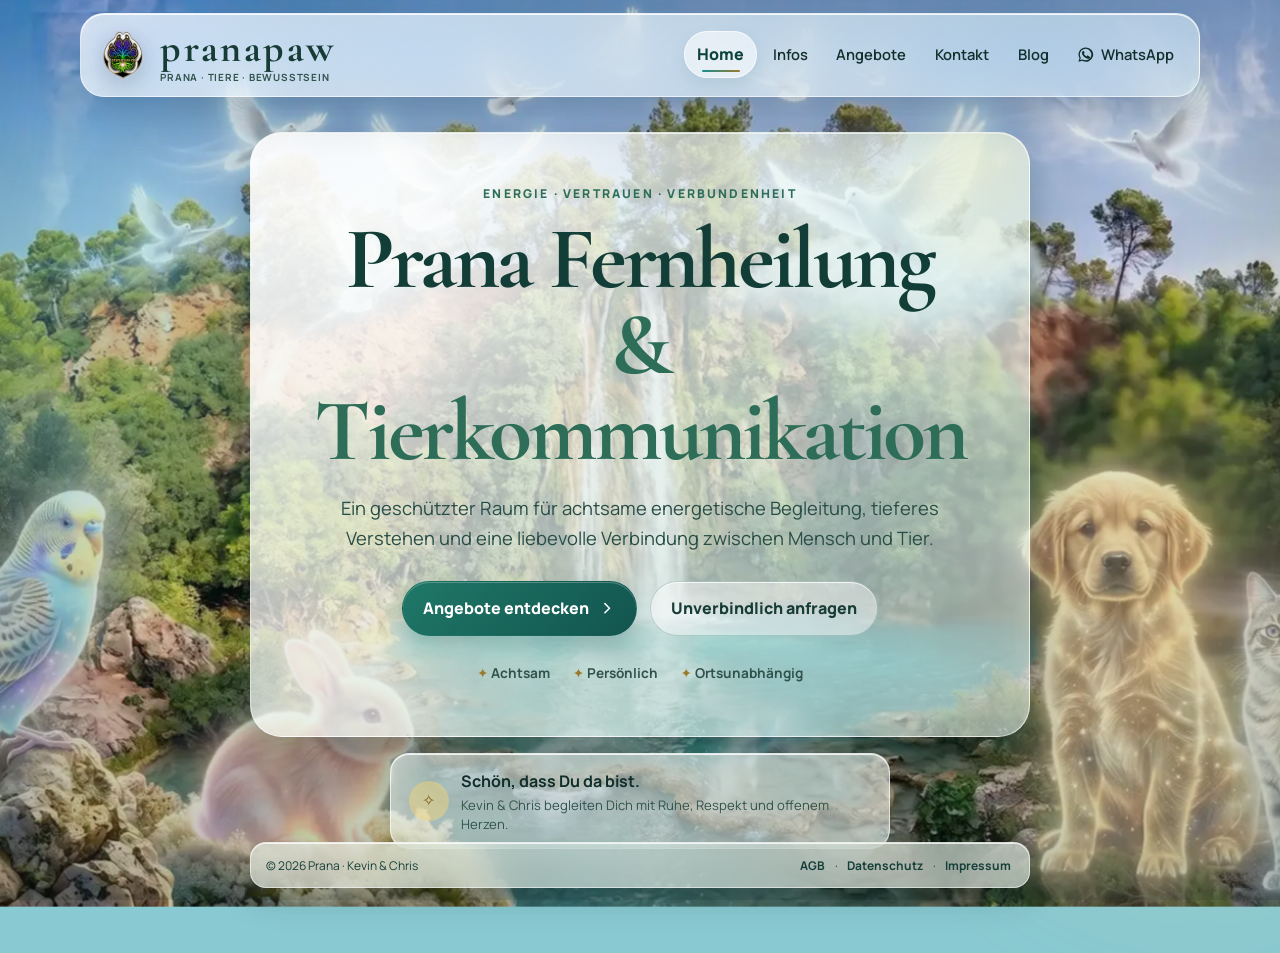
==== commit 81a8cfe9: "perf: ship optimized hero image and podcast media assets" ====
--- a/index.html
+++ b/index.html
@@ -9,19 +9,26 @@
   <meta name="keywords" content="Prana, Fernheilung, Tierkommunikation, Energiearbeit, alternative Heilmethoden, energetische Begleitung, Podcast, Meditation, Mantren, Tagesimpulse">
   <meta name="author" content="Kevin & Chris">
   <meta name="robots" content="index,follow,max-image-preview:large">
+  <link rel="canonical" href="https://kmzentral-hash.github.io/pranapaw/">
   <meta property="og:type" content="website">
   <meta property="og:locale" content="de_DE">
+  <meta property="og:url" content="https://kmzentral-hash.github.io/pranapaw/">
   <meta property="og:title" content="Prana Fernheilung & Tierkommunikation">
   <meta property="og:description" content="Achtsame energetische Begleitung für Mensch und Tier.">
-  <meta property="og:image" content="hintergrundbild.png">
+  <meta property="og:image" content="https://kmzentral-hash.github.io/pranapaw/hintergrundbild.png">
   <meta property="og:image:alt" content="Naturparadies mit Wasserfall, Vögeln und Haustieren">
   <meta name="twitter:card" content="summary_large_image">
+  <meta name="twitter:title" content="Prana Fernheilung & Tierkommunikation">
+  <meta name="twitter:description" content="Achtsame energetische Begleitung für Mensch und Tier.">
+  <meta name="twitter:image" content="https://kmzentral-hash.github.io/pranapaw/hintergrundbild.png">
   <title>pranapaw | Prana Fernheilung & Tierkommunikation</title>
 
-  <link rel="preload" href="hintergrundbild.png" as="image" type="image/png">
+  <link rel="preconnect" href="https://fonts.googleapis.com">
+  <link rel="preconnect" href="https://fonts.gstatic.com" crossorigin>
+  <link rel="stylesheet" href="https://fonts.googleapis.com/css2?family=Cormorant+Garamond:wght@600;700&family=Manrope:wght@400;500;600;700&display=swap">
   <link rel="preload" href="pranapawlogon.png" as="image" type="image/png">
   <link rel="icon" href="favicon.svg" type="image/svg+xml">
-  <link rel="stylesheet" href="styles.css?v=11.1.3">
+  <link rel="stylesheet" href="styles.css?v=11.1.6">
   <script type="application/ld+json">
   {
     "@context": "https://schema.org",
@@ -475,8 +482,8 @@
             <p>
               Warum Dankbarkeit ein machtvolles Werkzeug für deine energetische Gesundheit ist, wie sie dein Energiefeld beeinflusst und wie du sie gemeinsam mit deinen Tieren kultivieren kannst.
             </p>
-            <audio class="podcast-player" controls preload="metadata">
-              <source src="podcast-dankbarkeit.mp3" type="audio/mpeg">
+            <audio class="podcast-player" controls preload="none">
+              <source src="podcast-dankbarkeit.opt.mp3" type="audio/mpeg">
               Dein Browser unterstützt die Audiowiedergabe nicht.
             </audio>
             <div class="blog-card__footer">
@@ -585,7 +592,7 @@
           <!-- Global mini player for library -->
           <div class="meditation-player-bar" style="display: none;">
             <span class="player-bar__title">Wiedergabe...</span>
-            <audio class="player-bar__audio" controls></audio>
+            <audio class="player-bar__audio" controls preload="none"></audio>
           </div>
         </section>
 
@@ -622,12 +629,12 @@
               <p>Abonniere unseren kostenfreien Newsletter und erhalte regelmäßig inspirierende Tagesimpulse, Podcast-Ankündigungen und exklusive Gedanken direkt in dein Postfach.</p>
               <form class="newsletter-form" id="newsletter-blog-form">
                 <div class="form-group-row">
-                  <input type="text" placeholder="Dein Vorname" aria-label="Vorname" required>
-                  <input type="email" placeholder="Deine E-Mail-Adresse" aria-label="E-Mail-Adresse" required>
+                  <input type="text" id="newsletter-name" name="newsletter-name" placeholder="Dein Vorname" aria-label="Vorname" autocomplete="given-name" required>
+                  <input type="email" id="newsletter-email" name="newsletter-email" placeholder="Deine E-Mail-Adresse" aria-label="E-Mail-Adresse" autocomplete="email" required>
                 </div>
                 <div class="form-privacy">
                   <input type="checkbox" id="newsletter-blog-check" required>
-                  <label for="newsletter-blog-check">Ich stimme zu, dass pranapaw mir E-Mails sendet. Abmeldung ist jederzeit möglich. <a href="#datenschutz" onclick="event.preventDefault(); document.getElementById('legal-dialog').querySelector('#legal-title').textContent = 'Datenschutzerklärung'; document.getElementById('legal-dialog').querySelector('#legal-content').innerHTML = 'Hier stünde die Datenschutzerklärung...'; if (typeof document.getElementById('legal-dialog').showModal === 'function') { document.getElementById('legal-dialog').showModal(); } else { document.getElementById('legal-dialog').setAttribute('open', ''); }">Datenschutzerklärung</a>.</label>
+                  <label for="newsletter-blog-check">Ich stimme zu, dass pranapaw mir E-Mails sendet. Abmeldung ist jederzeit möglich. <a href="#datenschutz" data-legal="datenschutz">Datenschutzerklärung</a>.</label>
                 </div>
                 <button class="button button--primary" type="submit">Jetzt kostenfrei abonnieren</button>
               </form>
@@ -743,6 +750,6 @@
     <div class="noscript">Bitte aktiviere JavaScript, damit die Navigation und Inhaltswechsel funktionieren.</div>
   </noscript>
 
-  <script src="script.js?v=11.1.3" defer></script>
+  <script src="script.js?v=11.1.5" defer></script>
 </body>
 </html>
--- a/styles.css
+++ b/styles.css
@@ -1,5 +1,3 @@
-@import url("https://fonts.googleapis.com/css2?family=Cormorant+Garamond:wght@600;700&family=Manrope:wght@400;500;600;700&display=swap");
-
 :root {
   --ink: #102f2b;
   --ink-soft: #31534c;
@@ -72,10 +70,26 @@
   position: fixed;
   inset: 0;
   z-index: -5;
-  background-image: url("hintergrundbild.png");
+  background:
+    radial-gradient(circle at 20% 20%, rgba(107, 229, 215, 0.25), transparent 48%),
+    radial-gradient(circle at 80% 30%, rgba(248, 217, 144, 0.24), transparent 52%),
+    linear-gradient(180deg, #8cced4 0%, #6eb8b8 45%, #3e857d 100%);
+  background-image: none;
   background-position: center;
   background-size: cover;
   transform: scale(1.015);
+}
+
+@media (min-width: 761px) {
+  .site-background {
+    background-image: url("hintergrundbild-hero.webp");
+  }
+}
+
+@media (prefers-reduced-data: reduce) {
+  .site-background {
+    background-image: none;
+  }
 }
 
 .site-background::after {
